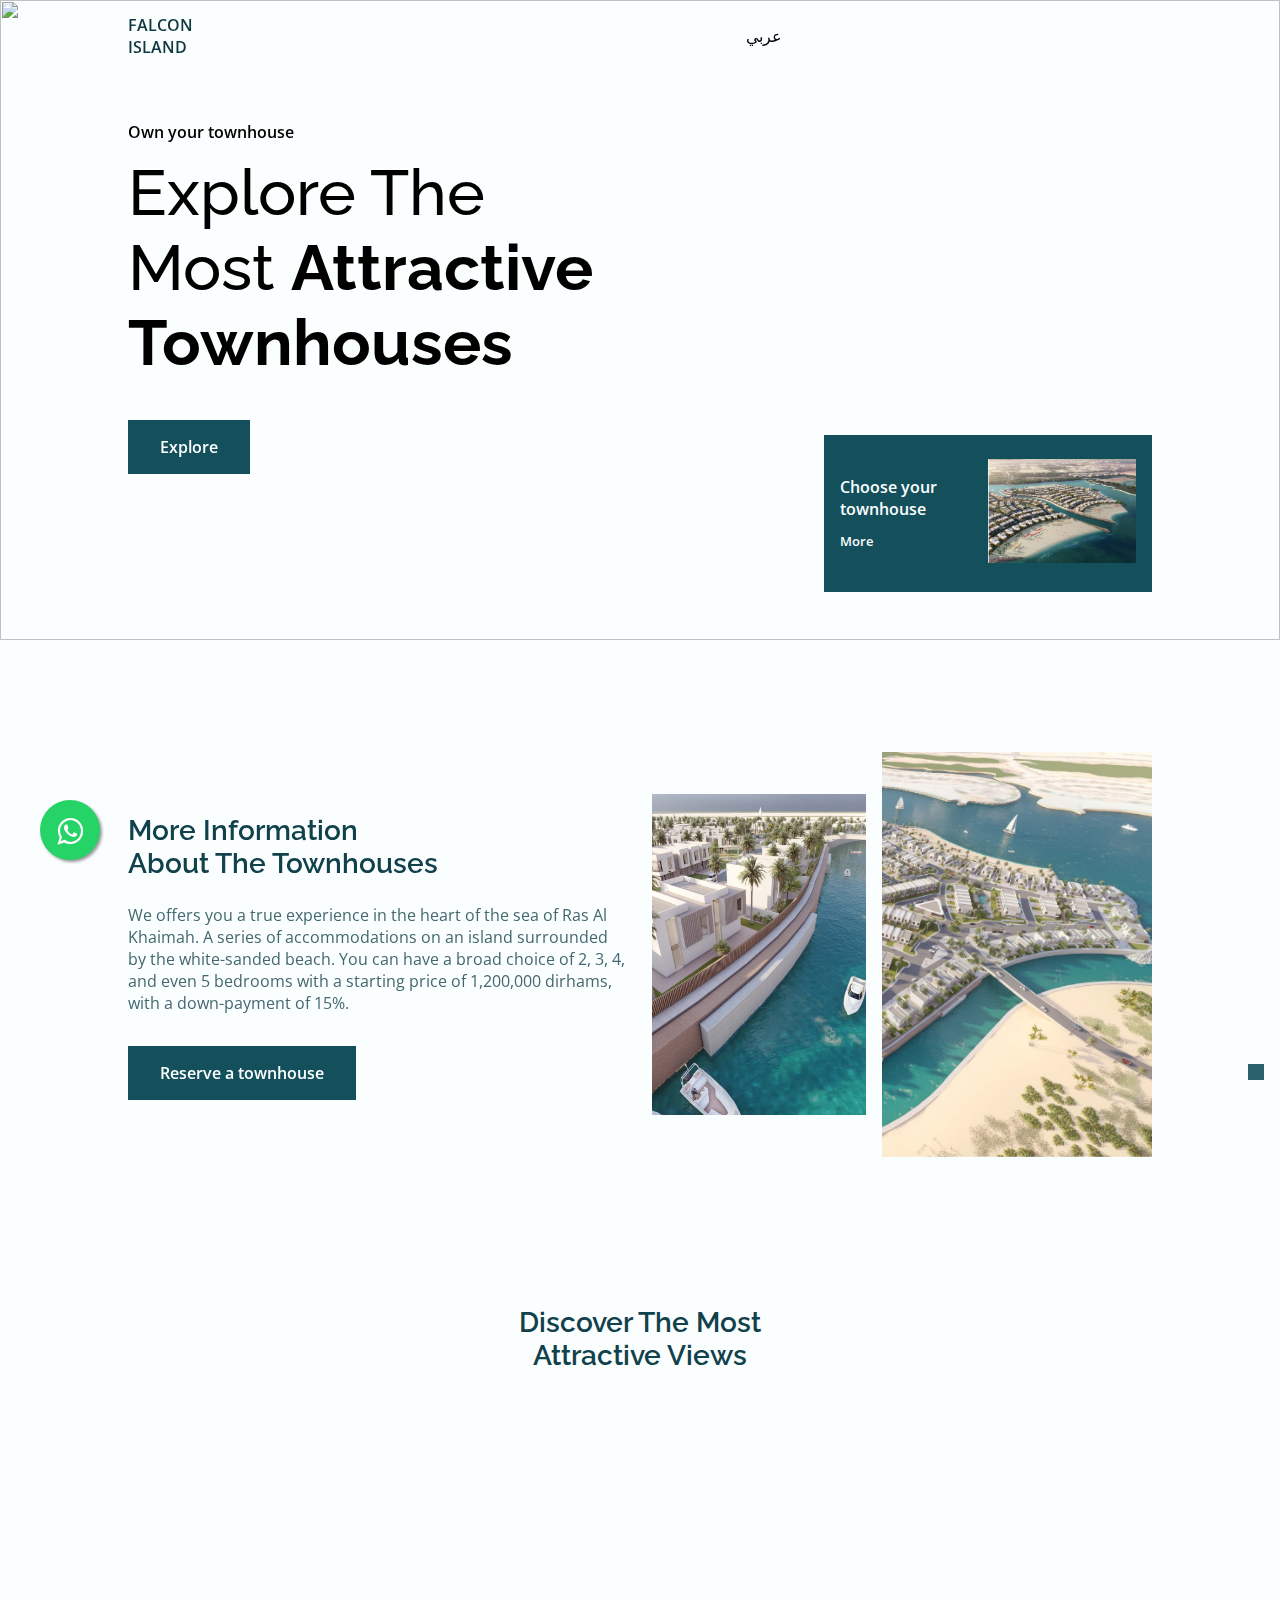
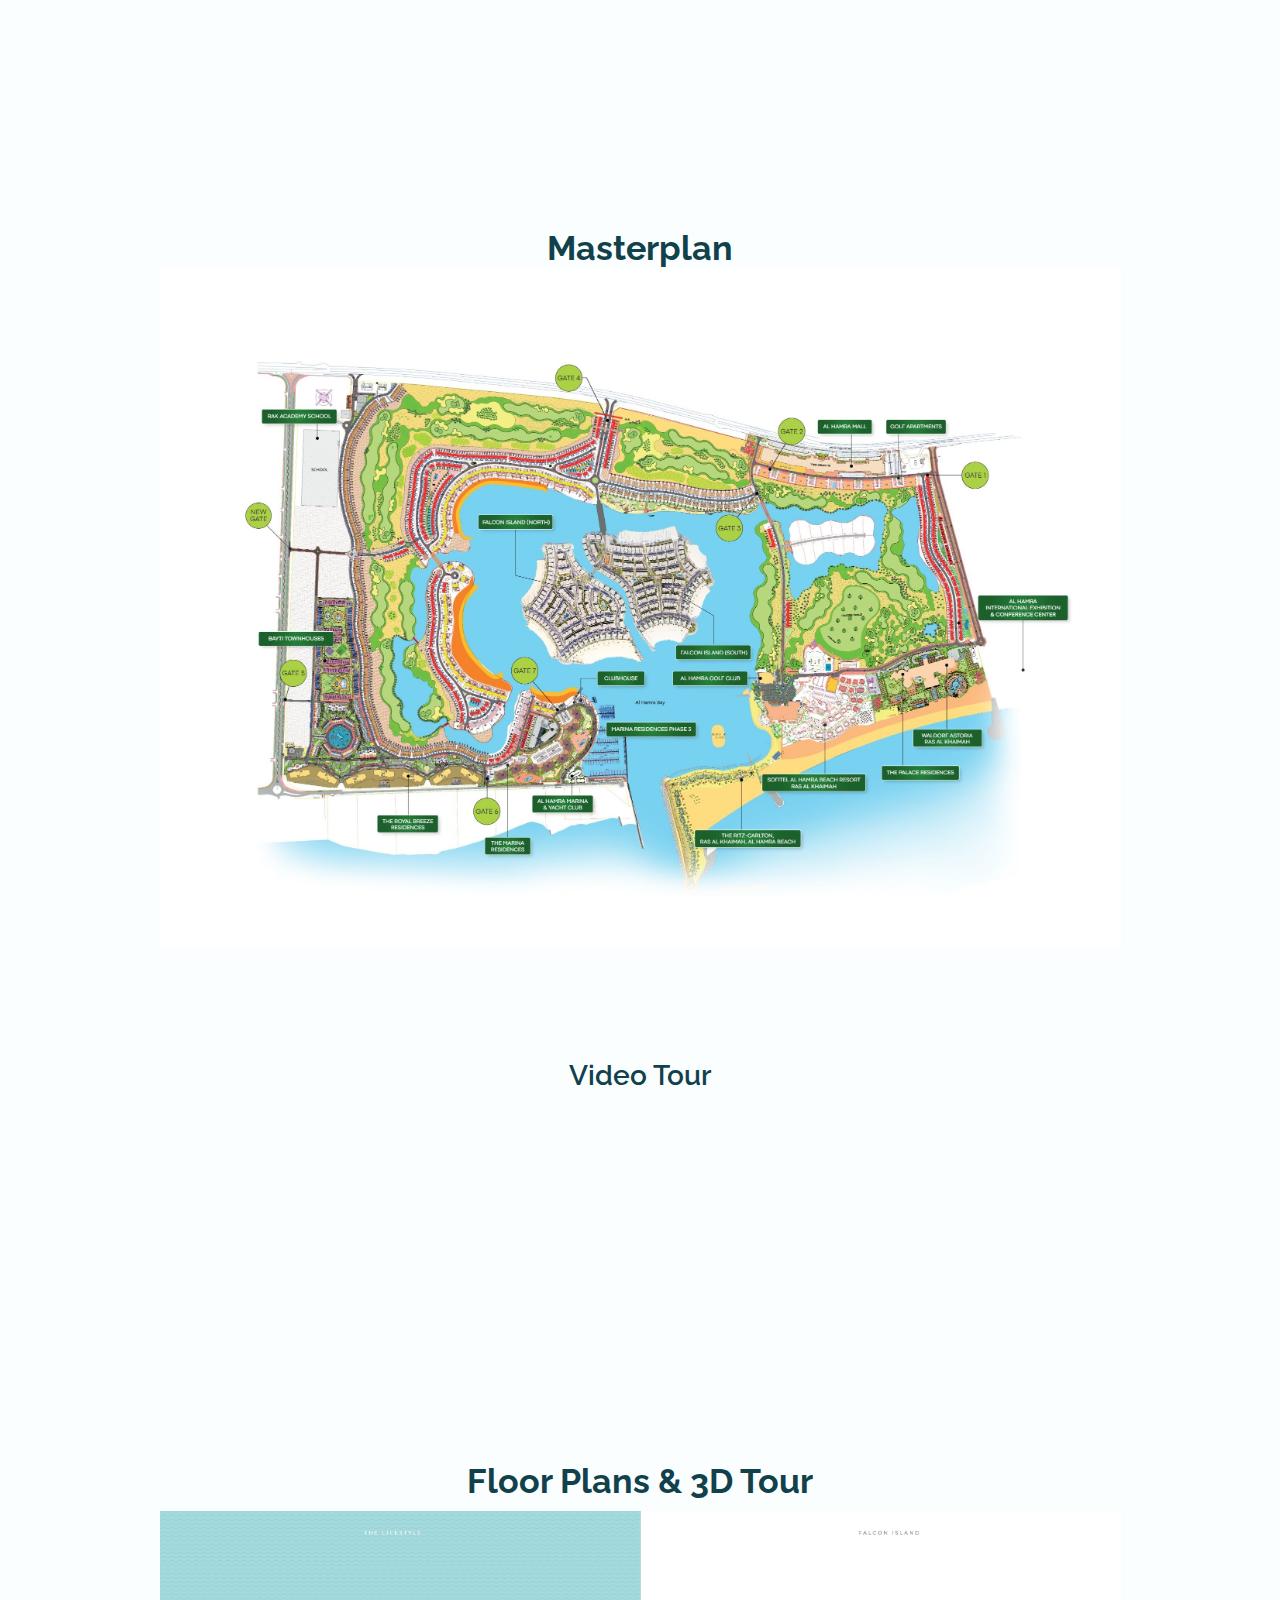
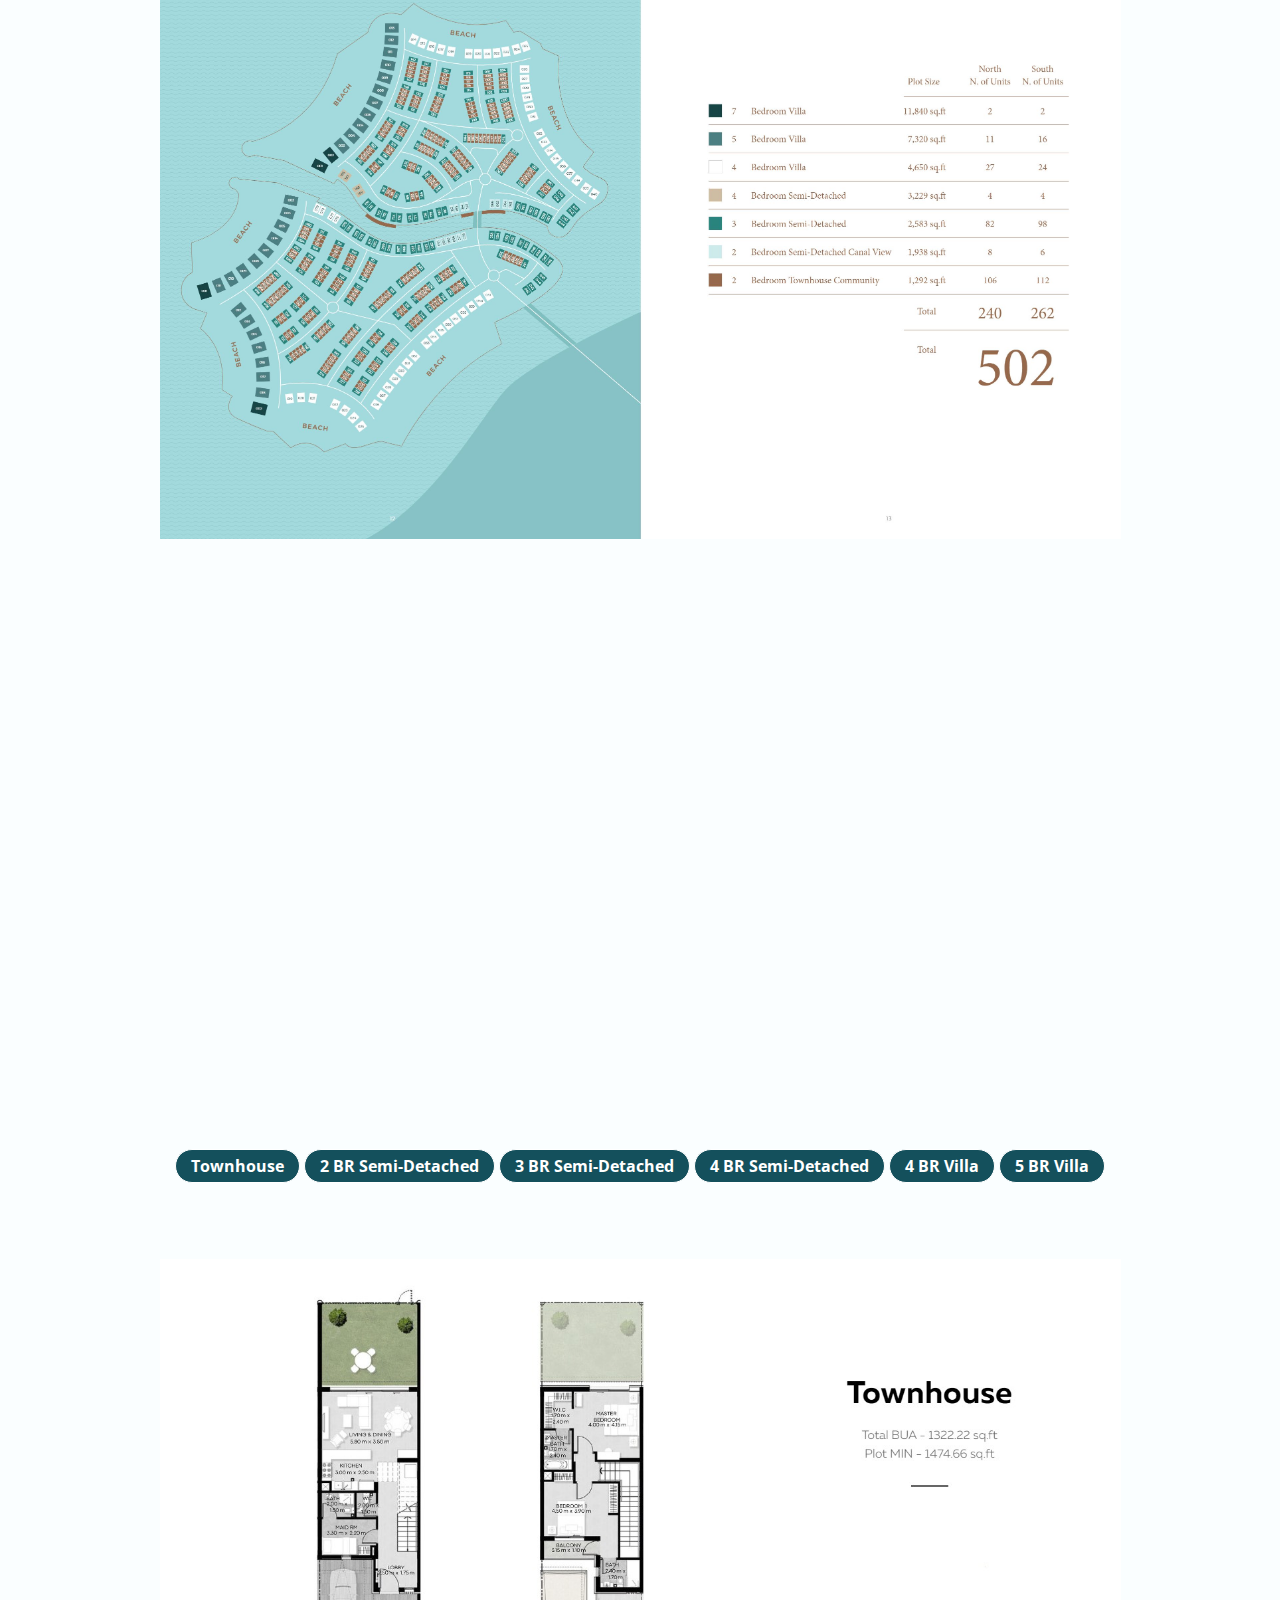
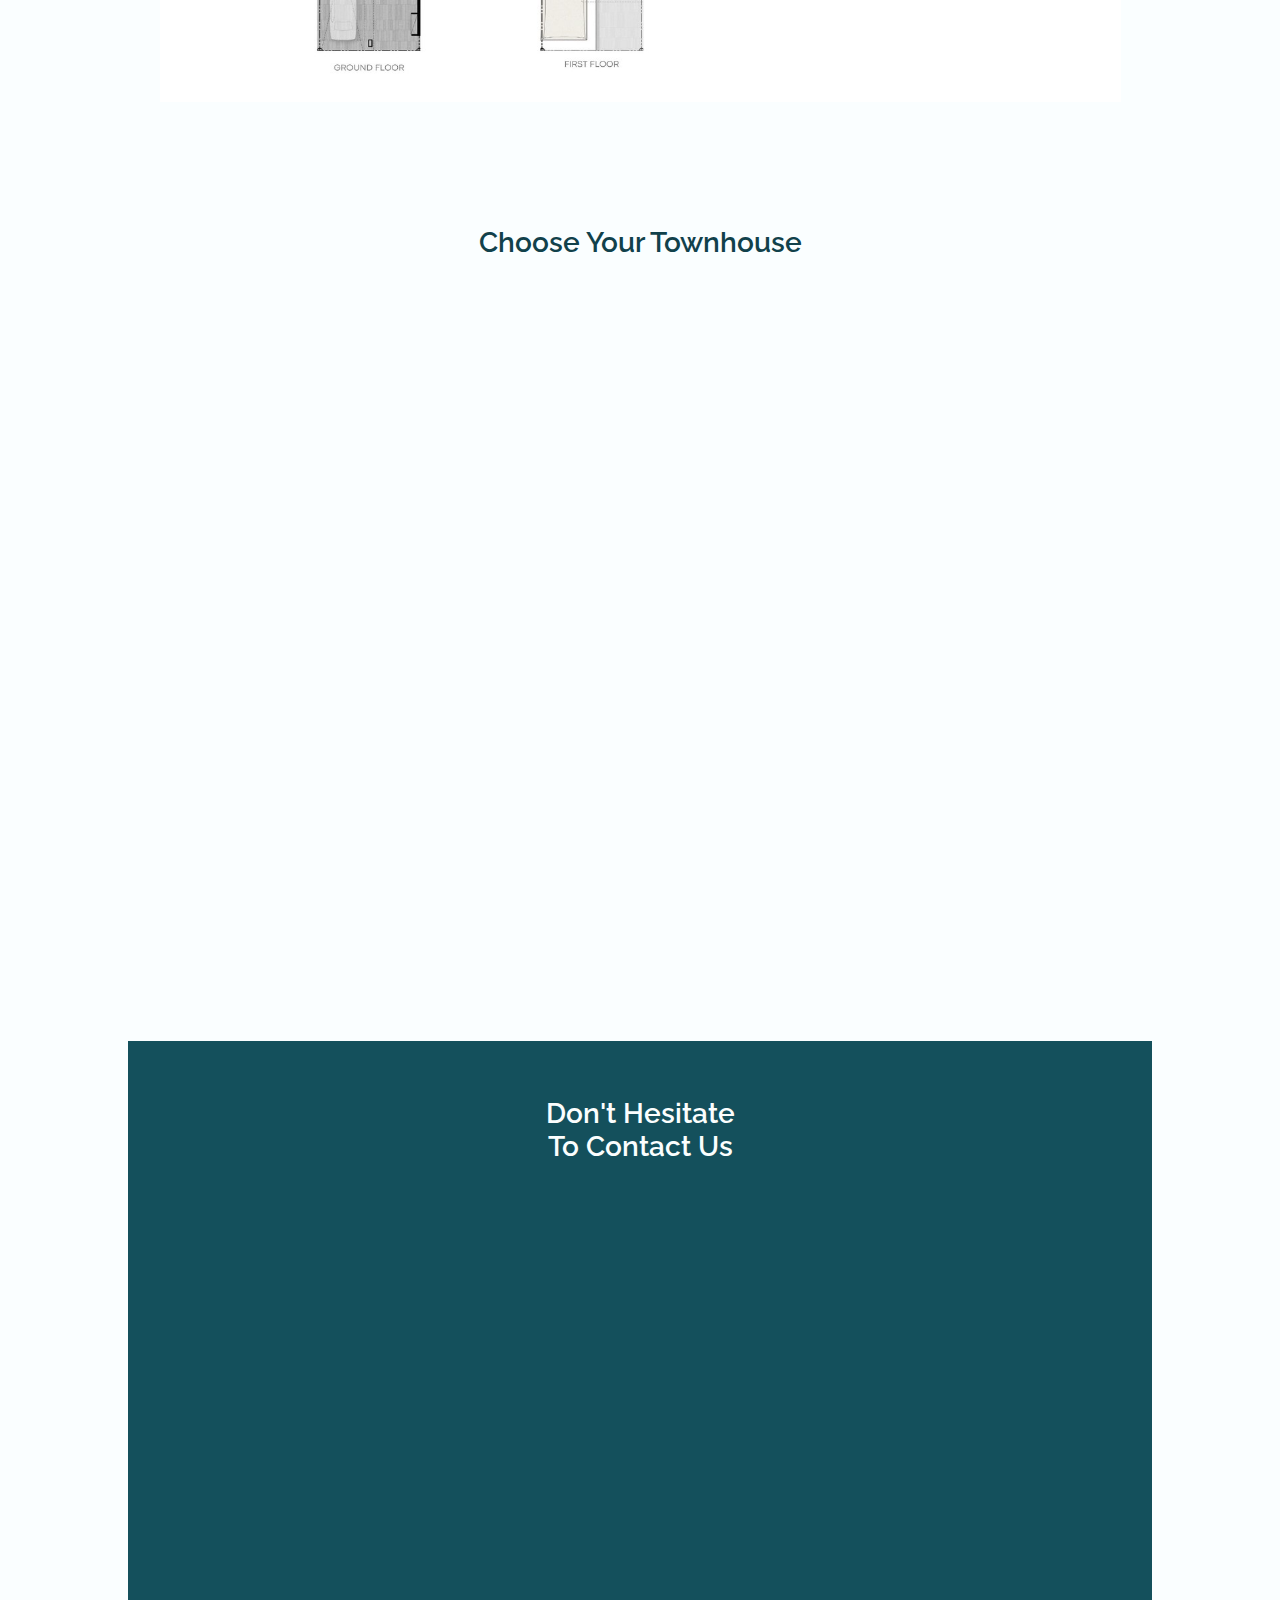
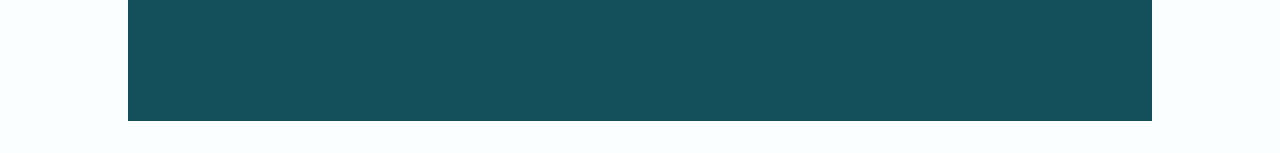
==== index.html @ 50880b43 "code" ====
<!DOCTYPE html>
    <html lang="en">
    <head>
        <meta charset="UTF-8">
        <meta name="viewport" content="width=device-width, initial-scale=1.0">

        <link rel="" href="" type="">

        <!--=============== REMIXICONS ===============-->
        <link href="https://cdn.jsdelivr.net/npm/remixicon@2.5.0/fonts/remixicon.css" rel="stylesheet">
        
        <!--=============== SWIPER CSS ===============-->
        <link rel="stylesheet" href="assets/css/swiper-bundle.min.css">

        <!--=============== CSS ===============-->
        <link rel="stylesheet" href="assets/css/styles.css">

        <title>Falcon Island</title>
    </head>
    <body>
        <header class="header" id="header">
            <nav class="nav container">
                <a href="#" class="nav__logo">FALCON ISLAND</a>
                <a href="arabic.html" class="nav__arabic">عربي</a>

                <div class="nav__menu" id="nav-menu">
                    <ul class="nav__list">
                        <li class="nav__item">
                            <a href="#home" class="nav__link active-link">Home</a>
                        </li>
                        <li class="nav__item">
                            <a href="#about" class="nav__link">About</a>
                        </li>
                        <li class="nav__item">
                            <a href="#discover" class="nav__link">Views</a>
                        </li>
                        <li class="nav__item">
                            <a href="#place" class="nav__link">Townhouses</a>
                        </li>
                        <li class="nav__item">
                            <a href="#contact" class="nav__link">Contact</a>
                        </li>
                    </ul>

                    <i class="ri-close-line nav__close" id="nav-close"></i>
                </div>

                <div class="nav__toggle" id="nav-toggle">
                    <i class="ri-function-line"></i>
                </div>
            </nav>
        </header>

        <main class="main">
            <!--==================== HOME ====================-->
            <section class="home" id="home">
                <img src="assets/img/picturess/p3_5.png" alt="" class="home__img">

                <div class="home__container container grid">
                    <div class="home__data">
                        <span class="home__data-subtitle">Own your townhouse</span>
                        <h1 class="home__data-title">Explore The <br> Most <b>Attractive <br> Townhouses</b></h1>
                        <a href="#discover" class="button">Explore</a>
                    </div>

                    <div class="home__social">

                        <a href="https://www.whatsapp.com/" target="_blank" class="home__social-link">
                            <i class="ri-whatsapp-fill"></i>
                        </a>
                        <a href="https://gmail.com/" target="_blank" class="home__social-link">
                            <i class="ri-mail-fill" ></i>
                        </a>
                    </div>

                    <div class="home__info">
                        <div>
                            <span class="home__info-title">Choose your townhouse</span>
                            <a href="#place" class="button button--flex button--link home__info-button">
                                More <i class="ri-arrow-right-line"></i>
                            </a>
                        </div>

                        <div class="home__info-overlay">
                            <img src="assets/img/home3.jpg" alt="" class="home__info-img">
                        </div>
                    </div>
                </div>
            </section>

            <!--==================== ABOUT ====================-->
            <section class="about section" id="about">
                <div class="about__container container grid">
                    <div class="about__data">
                        <h2 class="section__title about__title">More Information <br> About The Townhouses</h2>
                        <p class="about__description">We offers you a true experience in the heart of the sea of Ras Al Khaimah. A series of accommodations on an island surrounded by the white-sanded beach. 
                            You can have a broad choice of 2, 3, 4, and even 5 bedrooms with a starting price of 1,200,000 dirhams, with a down-payment of 15%. 
                        </p>
                        <a href="#place" class="button">Reserve a townhouse</a>
                    </div>

                    <div class="about__img">
                        <div class="about__img-overlay">
                            <img src="assets/img/about3.jpg" alt="" class="about__img-one">
                        </div>

                        <div class="about__img-overlay">
                            <img src="assets/img/Al Hamra Village -007.jpg" alt="" class="about__img-two">
                        </div>
                    </div>
                </div>
            </section>
            <!--==================== DISCOVER ====================-->
            <section class="discover section" id="discover">
                <h2 class="section__title">Discover the most <br> attractive views</h2>
                
                <div class="discover__container container swiper-container">
                    <div class="swiper-wrapper">
                        <!--==================== DISCOVER 1 ====================-->
                        <div class="discover__card swiper-slide">
                            <img src="assets/img/public beach.jpg" alt="" class="discover__img">
                            <div class="discover__data">
                                <h2 class="discover__title">Public Beach</h2>
                            </div>
                        </div>

                        <!--==================== DISCOVER 2 ====================-->
                        <div class="discover__card swiper-slide">
                            <img src="assets/img/Community pool.jpg" alt="" class="discover__img">
                            <div class="discover__data">
                                <h2 class="discover__title">Community pool</h2>
                            </div>
                        </div>

                        <!--==================== DISCOVER 3 ====================-->
                        <div class="discover__card swiper-slide">
                            <img src="assets/img/tennis court.jpg" alt="" class="discover__img">
                            <div class="discover__data">
                                <h2 class="discover__title">Tennis Court</h2>
                            </div>
                        </div>

                        <!--==================== DISCOVER 4 ====================-->
                        <div class="discover__card swiper-slide">
                            <img src="assets/img/Community park.jpg" alt="" class="discover__img">
                            <div class="discover__data">
                                <h2 class="discover__title">Community park</h2>
                            </div>
                        </div>
                       <!--==================== DISCOVER 5 ====================-->
                        <div class="discover__card swiper-slide">
                            <img src="assets/img/Private pool.jpg" alt="" class="discover__img">
                            <div class="discover__data">
                                <h2 class="discover__title">Private pool</h2>
                            </div>
                        </div>
                    </div>
                </div>
            </section>

            <section class="Masterplan">
                <div class="masterplan_text">
                    <h1>Masterplan</h1>
                </div>
                    <div class="masterplan_img">
                      <img class="image1" src="/assets/img/picturess/22.jpg" width="600" alt="Masterplan">
                    </div>  
            </section>

            

            <!--==================== VIDEO ====================-->
            <section class="video section">
                <h2 class="section__title">Video Tour</h2>

                <div class="video__container container">
                    <p class="video__description">Find out more with our video of the most beautiful and 
                        pleasant townhouses for you and your family.
                    </p>

                    <div class="video__content">
                        <video id="video-file">
                            <source src="assets/video/Falcon Arcticture_2.mp4" type="video/mp4">
                        </video>

                        <button class="button button--flex video__button" id="video-button">
                            <i class="ri-play-line video__button-icon" id="video-icon"></i>
                        </button>
                    </div>
                </div>
            </section>

                <section class="Masterplan1">
                    <div class="masterplan_text1">
                        <h1>Floor Plans & 3D Tour</h1>
                    </div>
                        <div class="masterplan_img1">
                          <img class="image1" src="/assets/img/picturess/Falcon Island Brochure-8.jpg" width="1500" alt="Masterplan">
                        </div>  
                </section>

                <!-- ==================== VIDEO ==================== -->
                <section class="video_section">
                    <iframe class="frame" src="https://storage.net-fs.com/hosting/5993079/20/">
    
    
                    </iframe>
                </section>

                
                <section class="bt hide-on-desktop">
                    <div class="btn_group">
                        <nav id="nav1">

                        
                            <ul class="ul1"> 
                              <li id="Townhouse"> Townhouse </li> 
                              <li id="twoBR">2 BR Semi-Detached</li> 
                              <li id="trBR">3 BR Semi-Detached</li> 
                              <li id="fBR">4 BR Semi-Detached</li> 
                              <li id="fBRV">4 BR Villa</li> 
                              <li id="fiveBRV">5 BR Villa</li> 
                            </ul>


                          </nav>
                      <img id="imagev"/ src="/assets/img/picturess/Touwnhouse.jpg">
                    </div>
                    </section>



            <!--==================== PLACES ====================-->
            <section class="place section" id="place">
                <h2 class="section__title">Choose Your Townhouse</h2>
                <div class="place__container container grid">
                    <!--==================== PLACES CARD 1 ====================-->
                    <div class="place__card">
                        <img src="assets/img/55.jpg" alt="" class="place__img">
                        
                        <div class="place__content">
                            <span class="place__rating">
                                
                                <span class="place__rating-number"></span>
                            </span>

                            <div class="place__data">
                                <h3 class="place__title">Two</h3>
                                <span class="place__subtitle">Bedrooms</span>
                                <span class="place__price"></span>
                            </div>
                        </div>
                        <a class="button button--flex place__button" href="#contact">
                            <i class="ri-arrow-right-line"></i></a>
                    </div>
                    <!--==================== PLACES CARD 2 ====================-->
                    <div class="place__card">
                        <img src="assets/img/3.jpg" alt="" class="place__img">
                        
                        <div class="place__content">
                            <span class="place__rating">
                   
                                <span class="place__rating-number"></span>
                            </span>

                            <div class="place__data">
                                <h3 class="place__title">Three</h3>
                                <span class="place__subtitle">Bedrooms</span>
                                <span class="place__price"></span>
                            </div>
                        </div>

                        <a class="button button--flex place__button" href="#contact">
                            <i class="ri-arrow-right-line"></i></a>
                    </div>
                    <!--==================== PLACES CARD 3 ====================-->
                    <div class="place__card">
                        <img src="assets/img/5.jpg" alt="" class="place__img">
                        
                        <div class="place__content">
                            <span class="place__rating">
                             
                                <span class="place__rating-number"></span>
                            </span>

                            <div class="place__data">
                                <h3 class="place__title">Four</h3>
                                <span class="place__subtitle">Bedrooms</span>
                                <span class="place__price"></span>
                            </div>
                        </div>

                        <a class="button button--flex place__button" href="#contact">
                            <i class="ri-arrow-right-line"></i></a>
                    </div>
                    <!--==================== PLACES CARD 4 ====================-->
                    <div class="place__card">
                        <img src="assets/img/6.jpg" alt="" class="place__img">
                        <div class="place__content">
                            <span class="place__rating">
                          
                                <span class="place__rating-number"></span>
                            </span>

                            <div class="place__data">
                                <h3 class="place__title">Five</h3>
                                <span class="place__subtitle">Bedrooms</span>
                                <span class="place__price"></span>
                            </div>
                        </div>

                        <a class="button button--flex place__button" href="#contact">
                            <i class="ri-arrow-right-line"></i></a>
                    </div>
                </div>
            </section>
            <!--==================== Contact ====================-->
            <section class="subscribe section" id="contact">
                <div class="subscribe__bg">
                    <div class="subscribe__container container">
                        <h2 class="section__title subscribe__title">Don't Hesitate<br> To Contact Us</h2>
                        <p class="subscribe__description">Fill out the form with your details, and we will contact you shortly!
                                <form action="https://formsubmit.co/bf6e918f57a3ae2cecda6d262003ea2d" method="POST">
                                    <input type="hidden" name="_captcha" value="false">
                                       <div class="subscribe__form">
                                <div class="row">
                                   <div class="col-md-12 ">
                                      <input class="contactus" placeholder="Name" type="type" name="Name"> 
                                   </div>
                                   <div class="col-md-12">
                                      <input class="contactus" placeholder="Email" type="type" name="Email"> 
                                   </div>
                                   <div class="col-md-12">
                                      <input class="contactus" placeholder="Phone Number" type="type" name="Phone Number">                          
                                   </div>
                                   <div class="col-md-12">
                                      <select class="room">
                                         <option disabled selected>What you're interesting about?</option>
                                        <option value="Two room">Two room</option>
                                        <option value="Three room">Three room</option>
                                        <option value="Four room">Four room</option>
                                        <option value="Five room">Five room</option>
                                        <option value="Six room">Six room</option>
                                        </select>
                                    </div>
                                   <div class="col-md-12">
                                      <input class="contactus" placeholder="Message" type="type" name="Message">   
                                   </div>
                                   <div class="col-md-12">
                                      <button class="send_btn">Send</button>
                                   </div>
                                </div>
                        </form>
                    </div>
                </div>
            </section>
            
         <!--========== SCROLL UP ==========-->
        <a href="#" class="scrollup" id="scroll-up">
            <i class="ri-arrow-up-line scrollup__icon"></i>
        </a>
        <!--=============== SCROLL REVEAL===============-->
        <script src="assets/js/scrollreveal.min.js"></script>
        
        <!--=============== SWIPER JS ===============-->
        <script src="assets/js/swiper-bundle.min.js"></script>

        <!--=============== MAIN JS ===============-->
        <script src="assets/js/main.js"></script>

        <link rel="stylesheet" href="https://maxcdn.bootstrapcdn.com/font-awesome/4.5.0/css/font-awesome.min.css">
        <a href="https://api.whatsapp.com/send?phone=0000000000&text=I%20would%20like%20to%20know%20more%20details%20about%20the%20project"
                            class="float" target="_blank">
        <i class="fa fa-whatsapp my-float"></i>
        </a>
    </body>
</html>
---- assets/css/styles.css ----
/*===========GOOGLE FONTS=======*/
@import url('https://fonts.googleapis.com/css2?family=Open+Sans:wght@400;600&family=Raleway:wght@500;600;700&display=swap');

/*===========VARIABLES CSS=======*/
:root {
    --header-height: 3rem  ;

/*========= Colors ======*/
/* Change favorite color to match images */


/* HSL color mode */
--first-color:#14505c;
--first-color-second: #14505c;
--first-color-alt: #0e373f;
--title-color: #11414b;
--text-color: #44686f;
--text-color-light: #919ea1;
--input-color: #f6f9f9;
--body-color: #fafeff;
--white-color:#fbfefe;
--scroll-bar-color: #e2e8e9;
--scroll-thumb-color: #b8c4c7;

 /*========== Font and typography ==========*/
 --body-font: 'Open Sans', sans-serif;
 --title-font: 'Raleway', sans-serif;
 --biggest-font-size: 2.5rem;
 --h1-font-size: 1.5rem;
 --h2-font-size: 1.25rem;
 --h3-font-size: 1rem;
 --normal-font-size: .938rem;
 --small-font-size: .813rem;
 --smaller-font-size: .75rem;

 /*========== Font weight ==========*/
 --font-medium: 500;
 --font-semi-bold: 600;

 /*========== Margenes Bottom ==========*/
 --mb-0-25: .25rem;
 --mb-0-5: .5rem;
 --mb-0-75: .75rem;
 --mb-1: 1rem;
 --mb-1-25: 1.25rem;
 --mb-1-5: 1.5rem;
 --mb-2: 2rem;
 --mb-2-5: 2.5rem;

 /*========== z index ==========*/
 --z-tooltip: 10;
 --z-fixed: 100;

 /*========== Hover overlay ==========*/
 --img-transition: .3s;
 --img-hidden: hidden;
 --img-scale: scale(1.1);
}

@media screen and (min-width: 968px) {
 :root {
   --biggest-font-size: 4rem;
   --h1-font-size: 2.25rem;
   --h2-font-size: 1.75rem;
   --h3-font-size: 1.25rem;
   --normal-font-size: 1rem;
   --small-font-size: .875rem;
   --smaller-font-size: .813rem;
 }
}

/*========== Variables Dark theme ==========*/
body.dark-theme {
 --first-color-second: hsl(var(--hue-color), 54%, 12%);
 --title-color: hsl(var(--hue-color), 24%, 95%);
 --text-color: hsl(var(--hue-color), 8%, 75%);
 --input-color: hsl(var(--hue-color), 29%, 16%);
 --body-color: hsl(var(--hue-color), 29%, 12%);
 --scroll-bar-color: hsl(var(--hue-color), 12%, 48%);
 --scroll-thumb-color: hsl(var(--hue-color), 12%, 36%);
}

/*========== Button Dark/Light ==========*/
.nav__dark {
 display: flex;
 align-items: center;
 column-gap: 2rem;
 position: absolute;
 left: 3rem;
 bottom: 4rem;
}

.change-theme, .change-theme-name {
 color: var(--text-color);
}

.change-theme {
 cursor: pointer;
 font-size: 1rem;
}

.change-theme-name {
 font-size: var(--small-font-size);
}

/*=============== BASE ===============*/
* {
 box-sizing: border-box;
 padding: 0;
 margin: 0;
}

html {
 scroll-behavior: smooth;
}

body {
 margin: var(--header-height) 0 0 0;
 font-family: var(--body-font);
 font-size: var(--normal-font-size);
 background-color: var(--body-color);
 color: var(--text-color);
}

h1, h2, h3 {
 color: var(--title-color);
 font-weight: var(--font-semi-bold);
 font-family: var(--title-font);
}

ul {
 list-style: none;
}

a {
 text-decoration: none;
}

img,
video {
 max-width: 100%;
 height: auto;
}

button,
input {
 border: none;
 font-family: var(--body-font);
 font-size: var(--normal-font-size);
}

button {
 cursor: pointer;
}

input {
 outline: none;
}

.main {
 overflow-x: hidden;
}

/*=============== REUSABLE CSS CLASSES ===============*/
.section {
 padding: 4.5rem 0 2.5rem;
}

.section__title {
 font-size: var(--h2-font-size);
 color: var(--title-color);
 text-align: center;
 text-transform: capitalize;
 margin-bottom: var(--mb-2);
}

.container {
 max-width: 968px;
 margin-left: var(--mb-1);
 margin-right: var(--mb-1);
}

.grid {
 display: grid;
 gap: 1.5rem;
}

/*=============== HEADER ===============*/
.header {
 width: 100%;
 position: fixed;
 top: 0;
 left: 0;
 z-index: var(--z-fixed);
 background-color: transparent;
}

/*=============== NAV ===============*/
.nav {
 height: var(--header-height);
 display: flex;
 justify-content: space-between;
 align-items: center;
}

.nav__logo, .nav__toggle {
 color: #0e373f;
}

.nav__logo {
 font-weight: var(--font-semi-bold);
}

.nav__toggle {
 font-size: 1.2rem;
 cursor: pointer;
}

.nav__arabic {
padding-left: 54%;
padding-right: 2%;
color: #000;
}

.nav__menu {
 position: relative;
}

@media screen and (max-width: 767px) {
 .nav__menu {
   position: fixed;
   background-color: var(--body-color);
   top: 0;
   right: -100%;
   width: 70%;
   height: 100%;
   box-shadow: -1px 0 4px rgba(14, 55, 63, 0.15);
   padding: 3rem;
   transition: .4s;
 }
}

.nav__list {
 display: flex;
 flex-direction: column;
 row-gap: 2.5rem;
}

.nav__link {
 color: var(--text-color-light);
 font-weight: var(--font-semi-bold);
 text-transform: uppercase;
}

.nav__link:hover {
 color: var(--text-color);
}

.nav__close {
 position: absolute;
 top: .75rem;
 right: 1rem;
 font-size: 1.5rem;
 color: var(--title-color);
 cursor: pointer;
}

/* show menu */
.show-menu {
 right: 0;
}

/* Change background header */
.scroll-header {
 background-color: var(--body-color);
 box-shadow: 0 0 4px rgba(14, 55, 63, 0.15);
}

.scroll-header .nav__logo,
.scroll-header .nav__toggle {
 color: var(--title-color);
}

/* Active link */
.active-link {
 position: relative;
 color: var(--title-color);
}

.active-link::before {
 content: '';
 position: absolute;
 background-color: var(--title-color);
 width: 100%;
 height: 2px;
 bottom: -.75rem;
 left: 0;
}

/*=============== HOME ===============*/
.home__img {
 position: absolute;
 top: 0;
 left: 0;
 width: 100%;
 height: 100vh;
 object-fit: cover;
 object-position: 83%;
}

.home__container {
 position: relative;
 height: calc(100vh - var(--header-height));
 align-content: center;
 row-gap: 3rem;
}

.home__data-subtitle, 
.home__data-title, 
.home__social-link {
 color: #000;
}

.home__data-subtitle {
 display: block;
 font-weight: var(--font-semi-bold);
 margin-bottom: var(--mb-0-75);
}

.home__data-title {
 font-size: var(--biggest-font-size);
 font-weight: var(--font-medium);
 margin-bottom: var(--mb-2-5);
}

.home__social {
 display: flex;
 flex-direction: column;
 row-gap: 1.5rem;
}

.home__social-link {
 font-size: 1.2rem;
 width: max-content;
}

.home__info {
 background-color: var(--first-color);
 display: flex;
 padding: 1.5rem 1rem;
 align-items: center;
 column-gap: .5rem;
 position: absolute;
 right: 0;
 bottom: 1rem;
 width: 228px;
}

.home__info-title {
 display: block;
 font-size: var(--small-font-size);
 font-weight: var(--font-semi-bold);
 margin-bottom: var(--mb-0-75);
 color: var(--white-color);
}

.home__info-button {
 font-size: var(--smaller-font-size);
}

.home__info-overlay {
 overflow: var(--img-hidden);
}

.home__info-img {
 width: 145px;
 transition: var(--img-transition);
}

.home__info-img:hover {
 transform: var(--img-scale);
}


/*-------HOME ARABIC-------*/
.home__img {
  position: absolute;
  top: 0;
  left: 0;
  width: 100%;
  height: 100vh;
  object-fit: cover;
  object-position: 83%;
 }
 
 .home__container {
  position: relative;
  height: calc(100vh - var(--header-height));
  align-content: center;
  row-gap: 3rem;
 }
 
 .home__data-subtitles, 
 .home__data-titles, 
 .home__social-link {
  color: #000;
 }
 
 .home__data-subtitles {
  display: block;
  font-weight: var(--font-semi-bold);
  margin-bottom: var(--mb-0-75);
  text-align: right;
 }
 
 .home__data-titles {
  font-size: var(--biggest-font-size);
  font-weight: var(--font-medium);
  margin-bottom: var(--mb-2-5);
  text-align: right;
 }

 .home__data .button {
 left: 68%;
 }
 
 .home__social {
  display: flex;
  flex-direction: column;
  row-gap: 1.5rem;
 }
 
 .home__social-link {
  font-size: 1.2rem;
  width: max-content;
 }
 
 .home__info {
  background-color: var(--first-color);
  display: flex;
  padding: 1.5rem 1rem;
  align-items: center;
  column-gap: .5rem;
  position: absolute;
  right: 0;
  bottom: 1rem;
  width: 220px;

 }
 
 .home__info-title {
  display: block;
  font-size: var(--small-font-size);
  font-weight: var(--font-semi-bold);
  margin-bottom: var(--mb-0-75);
  color: var(--white-color);
 }
 
 .home__info-button {
  font-size: var(--smaller-font-size);
 }
 
 .home__info-overlay {
  overflow: var(--img-hidden);
 }
 
 .home__info-img {
  width: 145px;
  transition: var(--img-transition);
  
 }
 
 .home__info-img:hover {
  transform: var(--img-scale);
 }


/*=============== BUTTONS ===============*/
.button {
 display: inline-block;
 background-color: var(--first-color);
 color: var(--white-color);
 padding: 1rem 2rem;
 font-weight: var(--font-semi-bold);
 transition: .3s;
}

.button:hover {
 background-color: var(--first-color-alt);
}

.button--flex {
 display: flex;
 align-items: center;
 column-gap: .25rem;
}

.button--link {
 background: none;
 padding: 0;
}

.button--link:hover {
 background: none;
}

/*=============== ABOUT ===============*/
.about__data {
 text-align: center;
}

.about__container {
 row-gap: 2.5rem;
}

.about__description {
 margin-bottom: var(--mb-2);
}

.about__img {
 display: flex;
 column-gap: 1rem;
 align-items: center;
 justify-content: center;
}

.about__img-overlay {
 overflow: var(--img-hidden);
}

.about__img-one {
 width: 130px;
}

.about__img-two {
 width: 180px;
}

.about__img-one, 
.about__img-two {
 transition: var(--img-transition);
}

.about__img-one:hover, 
.about__img-two:hover {
 transform: var(--img-scale);
}

/*=============== DISCOVER ===============*/
.discover__card {
 position: relative;
 width: 200px;
 overflow: var(--img-hidden);
}

.discover__data {
 position: absolute;
 bottom: 1.5rem;
 left: 1rem;
}

.discover__title, 
.discover__description {
 color: #050607;
}

.discover__title {
 font-size: var(--h3-font-size);
 margin-bottom: var(--mb-0-25);
}

.discover__description {
 display: block;
 font-size: var(--smaller-font-size);
}

.discover__img {
 transition: var(--img-transition);
}

.discover__img:hover {
 transform: var(--img-scale);
}

.swiper-container-3d .swiper-slide-shadow-left,
.swiper-container-3d .swiper-slide-shadow-right {
 background-image: none;
}

/*=============== VIDEO ===============*/
.video__container {
 padding-bottom: 1rem;
}

.video__description {
 text-align: center;
 margin-bottom: var(--mb-2-5);
}

.video__content {
 position: relative;
}

.video__button {
 position: absolute;
 right: 1rem;
 bottom: -1rem;
 padding: 1rem 1.5rem;
}

.video__button-icon {
 font-size: 1.2rem;
}

/*=============== PLACES ===============*/
.place__card, .place__img {
 height: 230px;
}

.place__container {
 grid-template-columns: repeat(2, max-content);
 justify-content: center;
}

.place__card {
 position: relative;
 overflow: var(--img-hidden);
}

.place__card:hover .place__img {
 transform: var(--img-scale);
}

.place__img {
 transition: var(--img-transition);
}

.place__content, .place__title {
 color: var(--white-color);
}

.place__content {
 position: absolute;
 top: 0;
 left: 0;
 width: 100%;
 height: 100%;
 display: flex;
 flex-direction: column;
 justify-content: space-between;
 padding: .75rem .75rem 1rem;
}

.place__rating {
 align-self: flex-end;
 display: flex;
 align-items: center;
}

.place__rating-icon {
 font-size: .75rem;
 margin-right: var(--mb-0-25);
}

.place__rating-number {
 font-size: var(--small-font-size);
}

.place__subtitle, .place__price {
 display: block;
}

.place__title {
 font-size: var(--h3-font-size);
 margin-bottom: var(--mb-0-25);
}

.place__subtitle {
 font-size: var(--smaller-font-size);
 margin-bottom: var(--mb-1-25);
}

.place__button {
 position: absolute;
 right: 0;
 bottom: 0;
 padding: .75rem 1rem;
}

/*=============== SUBSCRIBE ===============*/
.subscribe__bg {
 background-color: var(--first-color-second);
 padding: 2.5rem 0;
}

.subscribe__title, 
.subscribe__description {
 color: var(--white-color);
}

.subscribe__description {
 text-align: center;
 margin-bottom: var(--mb-2-5);
}

.subscribe__form {
 padding: .5rem;
 display: flex;
 justify-content: space-between;
}

.subscribe__input {
 width: 70%;
 padding-right: .5rem;
 background-color: var(--input-color);
 color: var(--text-color);
}

.subscribe__input::placeholder {
 color: var(--text-color);
}
/*try*/
.subscribe__form  .contactus {
  border: #fff solid 1px;
  padding: 0 10px;
  margin-bottom: 25px;
  width: 150%;
  height: 58px;
  background: #fff;
  color: #000000;
  font-size: 18px;
  font-weight: normal;
  box-shadow: 2px 0px 6px rgba(109, 119, 228, 0.2);
}


.subscribe__form .room {
  border: #fff solid 1px;
  padding: 0 10px;
  margin-bottom: 25px;
  width: 150%;
  height: 58px;
  background: #fff;
  color: #000000;
  font-size: 18px;
  font-weight: normal;
  box-shadow: 2px 0px 6px rgba(109, 119, 228, 0.2);
}

.subscribe__form  .send_btn {
  font-size: 22px;
  transition: ease-in all 0.5s;
  background-color: #08373e;
  text-transform: uppercase;
  color: #fff;
  padding: 10px 0px;
  max-width: 193px;
  width: 50%;
  display: block;
  margin-top: 10px;
  font-weight: 400;
  border-radius: 50px;
}

.subscribe__form  .send_btn:hover {
  background-color: #d6d6e0;
  transition: ease-in all 0.5s;
  color: #fff;
}

#request *::placeholder {
  color: #010303;
  opacity: 1;
}

/*========== SCROLL UP ==========*/
.scrollup {
 position: fixed;
 right: 1rem;
 bottom: -20%;
 background-color: var(--first-color);
 padding: .5rem;
 display: flex;
 opacity: .9;
 z-index: var(--z-tooltip);
 transition: .4s;
}

.scrollup:hover {
 background-color: var(--first-color-alt);
 opacity: 1;
}

.scrollup__icon {
 color: var(--white-color);
 font-size: 1.2rem;
}

/* Show scroll */
.show-scroll {
 bottom: 5rem;
}

/*=============== SCROLL BAR ===============*/
::-webkit-scrollbar {
 width: .60rem;
 background-color: var(--scroll-bar-color);
}

::-webkit-scrollbar-thumb {
 background-color: var(--scroll-thumb-color);
}

::-webkit-scrollbar-thumb:hover {
 background-color: var(--text-color-light);
}

/*=============== MEDIA QUERIES ===============*/
/* For small devices */
@media screen and (max-width: 340px) {
 .place__container {
   grid-template-columns: max-content;
   justify-content: center;
 }
 .experience__content {
   padding: 0;
 }
 .experience__overlay:nth-child(1) {
   width: 190px;
 }
 .experience__overlay:nth-child(2) {
   width: 80px;
 }
 .home__info {
   width: 190px;
   padding: 1rem;
 }
 .experience__img,
 .video__container {
   padding: 0;
 }
}

/* For medium devices */
@media screen and (min-width: 568px) {
 .video__container {
   display: grid;
   grid-template-columns: .6fr;
   justify-content: center;
 }
 .place__container {
   grid-template-columns: repeat(3, max-content);
 }
 .subscribe__form {
   width: 470px;
   margin: 0 auto;
 }
}

@media screen and (min-width: 768px) {
 body {
   margin: 0;
 }
 .nav {
   height: calc(var(--header-height) + 1.5rem);
 }
 .nav__link {
   color: var(--white-color);
   text-transform: initial;
 }
 .nav__link:hover {
   color: var(--white-color);
 }
 .nav__dark {
   position: initial;
 }
 .nav__menu {
   display: flex;
   column-gap: 1rem;
 }
 .nav__list {
   flex-direction: row;
   column-gap: 4rem;
 }
 .nav__toggle, .nav__close {
   display: none;
 }
 .change-theme-name {
   display: none;
 }
 .change-theme {
   color: var(--white-color);
 }
 .active-link::before {
   background-color: var(--white-color);
 }
 .scroll-header .nav__link {
   color: var(--text-color);
 }
 .scroll-header .active-link {
   color: var(--title-color);
 }
 .scroll-header .active-link::before {
   background-color: var(--title-color);
 }
 .scroll-header .change-theme {
   color: var(--text-color);
 }
 .section {
   padding: 7rem 0 2rem;
 }
 .home__container {
   height: 100vh;
   grid-template-rows: 1.8fr .5fr;
 }
 .home__data {
   align-self: flex-end;
 }
 .home__social {
   flex-direction: row;
   align-self: flex-end;
   margin-bottom: 3rem;
   column-gap: 2.5rem;
 }
 .home__info {
   bottom: 3rem;
 }
 .about__container {
   grid-template-columns: repeat(2, 1fr);
   align-items: center;
 }
 .about__data, .about__title {
   text-align: initial;
 }
 .about__title {
   margin-bottom: var(--mb-1-5);
 }
 .about__description {
   margin-bottom: var(--mb-2);
 }
 .discover__container {
   width: 610px;
   margin-left: auto;
   margin-right: auto;
 }
 .discover__container,
 .place__container {
   padding-top: 2rem;
 }
 .experience__overlay:nth-child(1) {
   width: 363px;
   margin-right: 4rem;
 }
 .experience__overlay:nth-child(2) {
   width: 160px;
 }
 .subscribe__bg {
   background: none;
   padding: 0;
 }
 .subscribe__container {
   background-color: var(--first-color-second);
   padding: 3.5rem 0;
 }
 .subscribe__input {
   padding: 0 .5rem;
 }
 .footer__rights {
   flex-direction: row;
   justify-content: space-between;
 }
}

/* For large devices */
@media screen and (min-width: 1024px) {
 .container {
   margin-left: auto;
   margin-right: auto;
 }
 .home__container {
   grid-template-rows: 2fr .5fr;
 }
 .home__info {
   width: 328px;
   grid-template-columns: 1fr 2fr;
   column-gap: 2rem;
 }
 .home__info-title {
   font-size: var(--normal-font-size);
 }
 .home__info-img {
   width: 240px;
 }
 .about__img-one {
   width: 230px;
 }
 .about__img-two {
   width: 290px;
 }
 .discover__card {
   width: 237px;
 }
 .discover__container {
   width: 700px;
 }
 .discover__data {
   left: 1.5rem;
   bottom: 2rem;
 }
 .discover__title {
   font-size: var(--h2-font-size);
 }
 .experience__content {
   margin: var(--mb-1) 0;
   column-gap: 3.5rem;
 }
 .experience__overlay:nth-child(1) {
   width: 463px;
   margin-right: 7rem;
 }
 .experience__overlay:nth-child(2) {
   width: 220px;
   top: 3rem;
 }
 .video__container {
   grid-template-columns: .7fr;
 }
 .video__description {
   padding: 0 8rem;
 }
 .place__container {
   gap: 3rem 2rem;
 }
 .place__card, .place__img {
   height: 263px;
 }
 .footer__content {
   justify-items: center;
 }
}

@media screen and (min-width: 1200px) {
 .container {
   max-width: 1024px;
 }
}

/* For tall screens on mobiles y desktop*/
@media screen and (min-height: 721px) {
 body {
   margin: 0;
 }
 .home__container, .home__img {
   height: 640px;
 }
}

@media screen and (max-width: 480px) {
  .subscribe__container{
    margin: 0;
  }

  .show-on-desktop {
    display: none;
  }
}

@media screen and (min-width: 481px) {
  .hide-on-desktop {
    display: none;
  }
}

/* For small devices */
@media screen and (min-width: 576px){
  .modal__content{
    margin: auto;
    width: 380px;
    border-radius: 1.25rem;
  }

  .modal__img{
    width: 170px;
  }
}

.video_section{
  width: 100%;
  display: flex;
  justify-content: center;
  margin-bottom: 100px;
}

.frame{
  width: 700px;
  height: 400px;
  padding-left: 20px;
  padding-right: 20px;
  border-width: 0px;
}
/* @media screen and (max-width: 960px){ */

/* .frame{
  width: 500;
  height: ;
}

} */


/* @media (max-width: 960px) {
  nav {
    ul {
      display: none;
    }
    select {
      display: inline-block;
    }
  }
} */

#nav1 {
  display: block;
  width: 100%;
  margin: 10px auto;
  text-align: center;
  height: 100px;
  
}
.ul1 {
    list-style: none;
  }

  .ul1 li {
    display: inline-block;
    background-color:#14505c ;
    color: #fff;;
    padding: 5px 15px;
    border: 1px solid white;
    text-decoration: none;
    cursor: pointer;
    font: size 20px;;
    font-weight: bold;  
    border-radius: 20px;
  
    
  }
    .ul1 li :hover {
      border: 1px solid #333;
      background-color: blue;
      background: #333;
      cursor: pointer;
      border-style:dashed;
      font-weight: bolder;  
    }
    .ul1 li:active {
      background: #333;
    }

    select {
      display: none;
    }
  
    .bt {
      width: 100%;
      height: 575px;;
      display: flex;
      justify-content:space-evenly;
      /* margin-top: 100px; */
    
      padding-bottom: 50px;
    }
    
    .btn_group {
      width: 991px; 
      height: 575px;
      object-fit:fill;
      overflow: hidden;
      display: flex;
      flex-wrap: wrap;
      padding-left: 15px;
      padding-right: 15px;
      padding-bottom: 650px;
      padding-top: -10px;

    }
    
    @media screen and (max-width: 675px) {
      .btn_group {
       
       padding-bottom: 15px;
       margin-bottom: 1px;

       
      }
      .bt{
       height: 450px;
       margin-top: 10px;
       padding-bottom: 550px;
       padding-top: 0px;
      }
      .ul1{
        padding-top: 0px;
        height: 0px;
        margin-top: 100px;
      }

      #nav1{
        padding-top: 0px;
        margin: -70px auto;

      }

      .masterplan_img1{
        width: 800px;
      }
     }


    /* Clear floats (clearfix hack) */
    .btn_group:after {
      content: "";
      clear: both;
      display: table;
    } 

    .btn_group h1 {
font-size: x-large;
font-weight: bolder;
padding-bottom: 20px;
    }
    
.Masterplan{
  width: 100%;
  display:flex;
  justify-content: center;

}

.masterplan_img{
  width: 991px; 
  object-fit:fill;
  overflow: hidden;
  justify-content: center;
  display: flex;
  flex-wrap: wrap;
  padding-left: 15px;
  padding-right: 15px;
  padding-top: 40px;

}

.Masterplan1{
  width: 100%;
  /* height: 700px; */
  display:flex;
  justify-content: center;
padding-top: 50px;
padding-bottom: 100px;

}

.masterplan_img1{
  width: 991px; 
  /* height: 600px;  */
  object-fit:fill;
  overflow: hidden;
  justify-content: center;
  display: flex;
  flex-wrap: wrap;
  padding-left: 15px;
  padding-right: 15px;
  padding-top: 50px;
  /* padding-bottom: 50px; */


}

.masterplan_text1{
  position: absolute;
  text-align: center;
  width: 100%;
  height: 40px;
  padding-bottom: 50px;

}

.masterplan_text1 h1{
  font-weight: bolder;
  font-size: 2.1rem;
}


.image1{
  width: 100%;
  height: auto;
  vertical-align: middle;
}
.masterplan_text{
  position: absolute;
  text-align: center;
  width: 100%;
  height: 40px;
  padding-bottom: 30px;

}

.masterplan_text h1{
  font-weight: bolder;
  font-size: 2.1rem;
}



.float{
	position:fixed;
	width:60px;
	height:60px;
	bottom:40px;
	left:40px;
	background-color:#25d366;
	color:#FFF;
	border-radius:50px;
	text-align:center;
  font-size:30px;
	box-shadow: 2px 2px 3px #999;
  z-index:100;
}

.my-float{
	margin-top:16px;
}
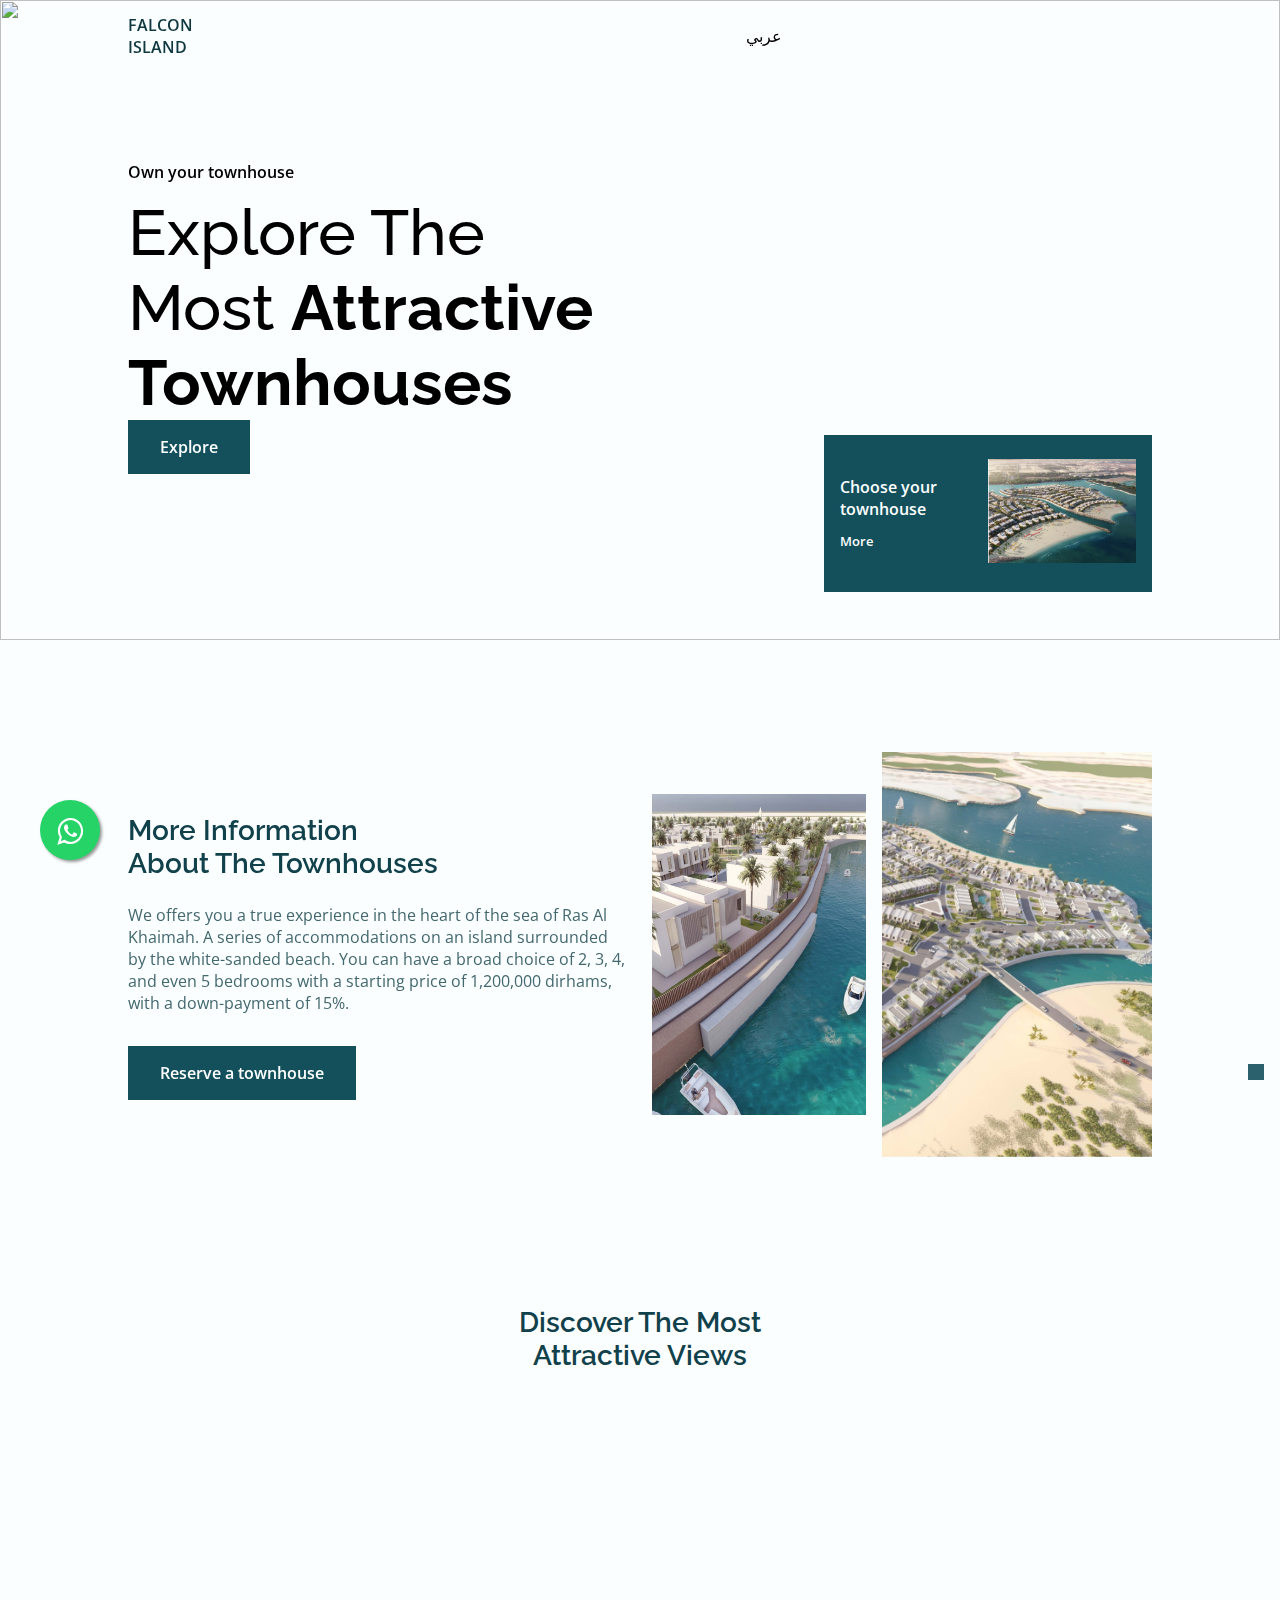
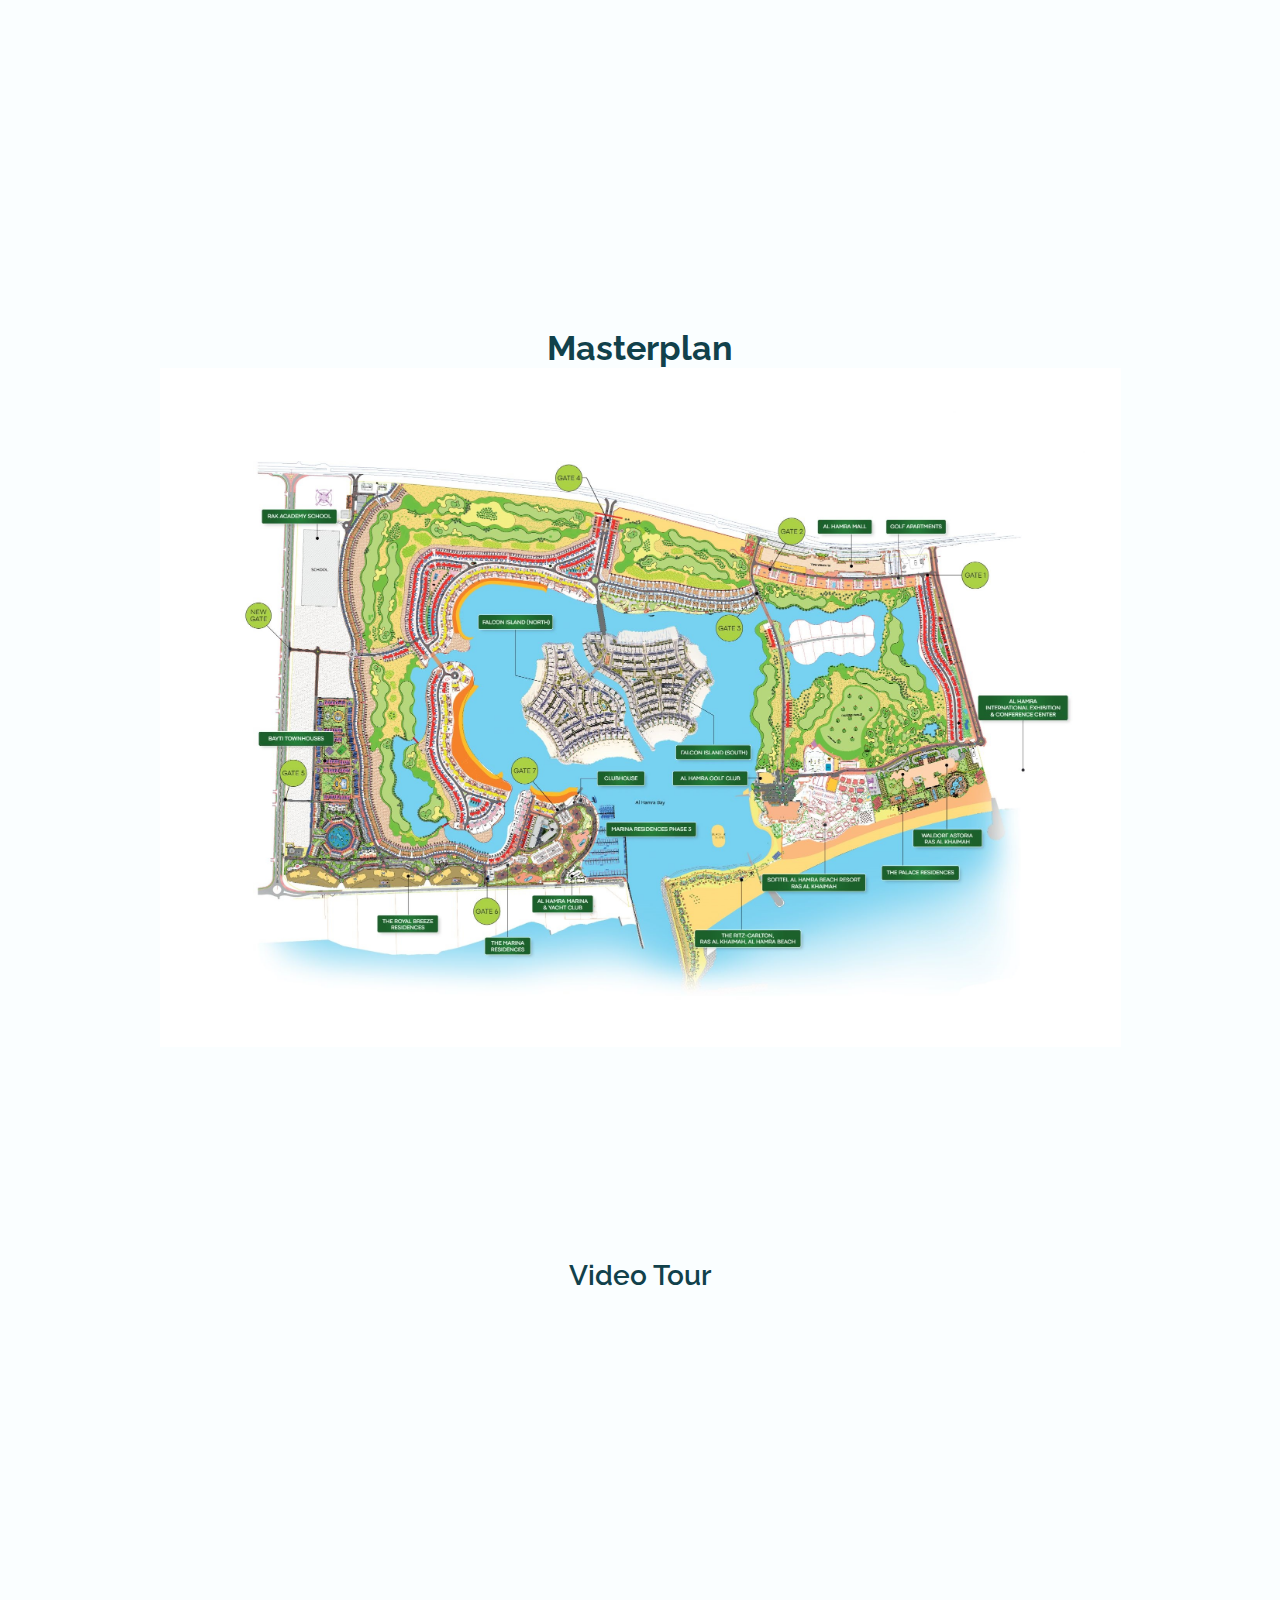
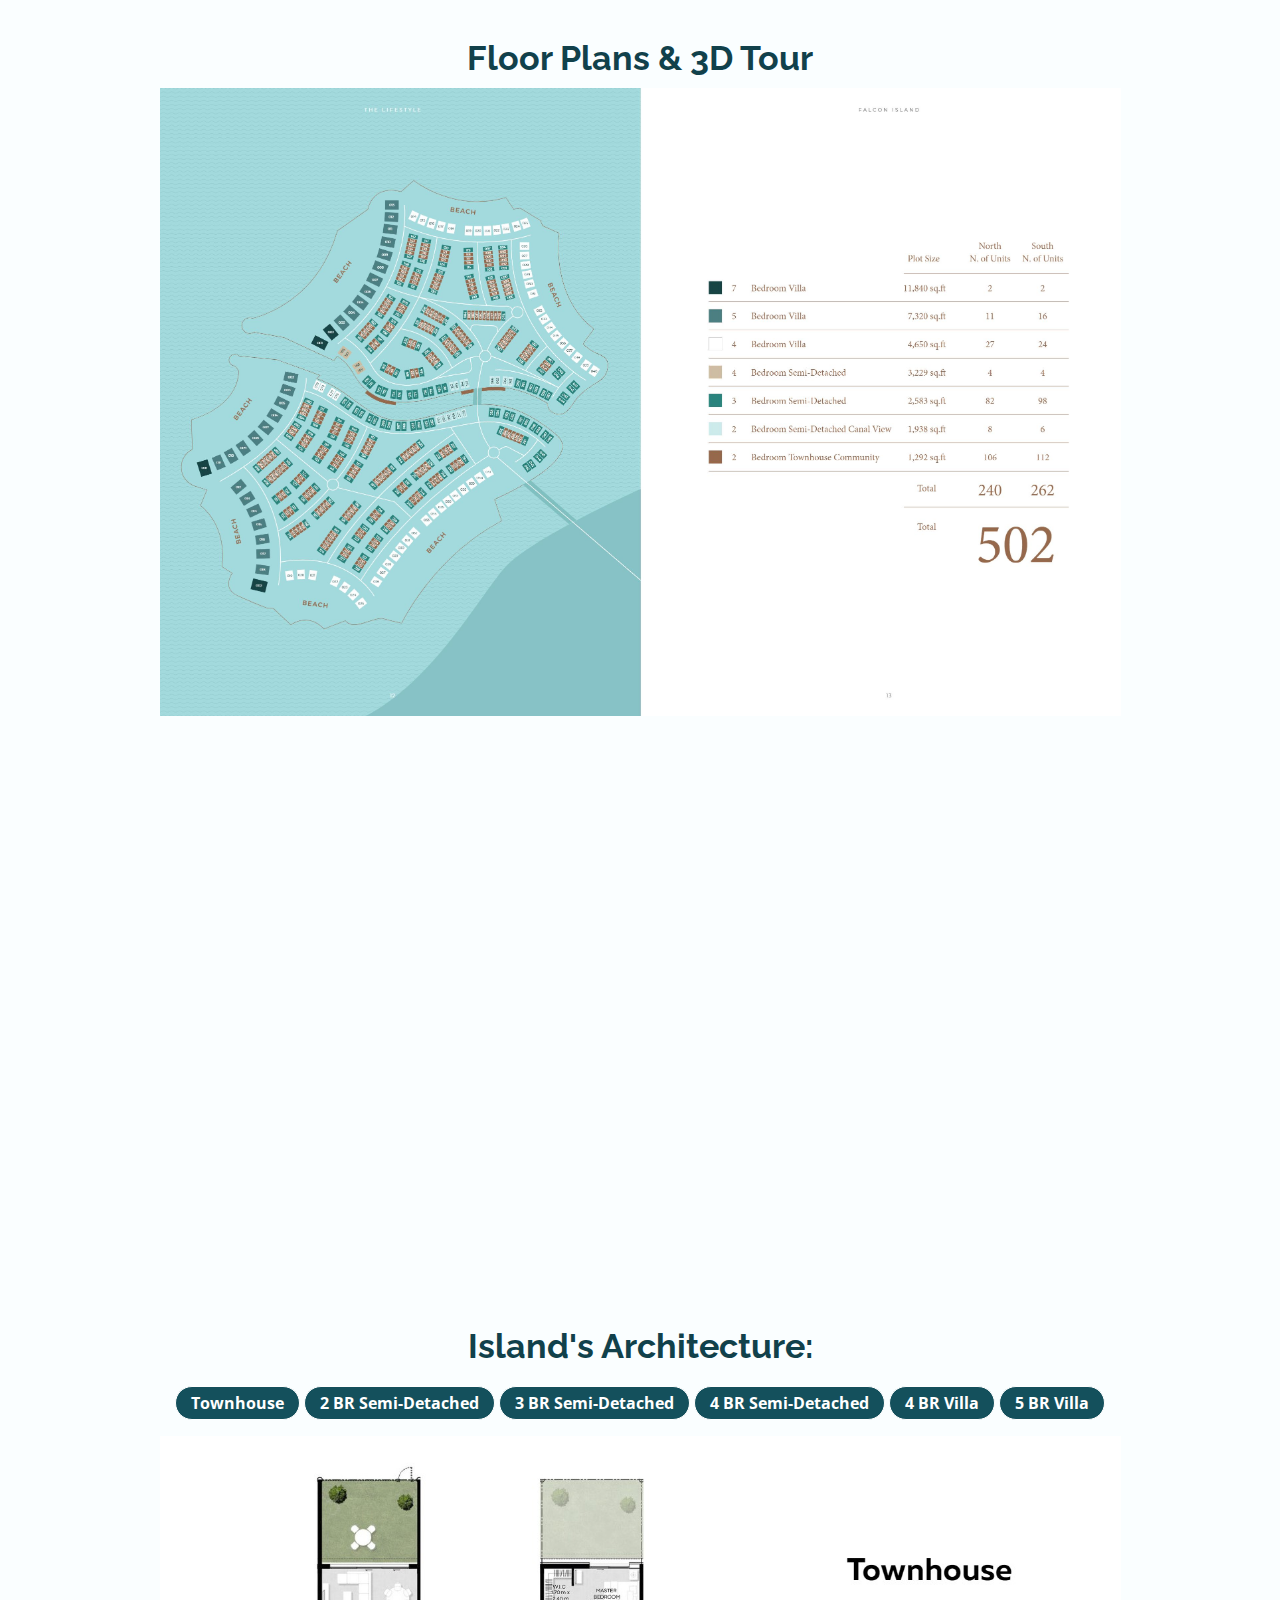
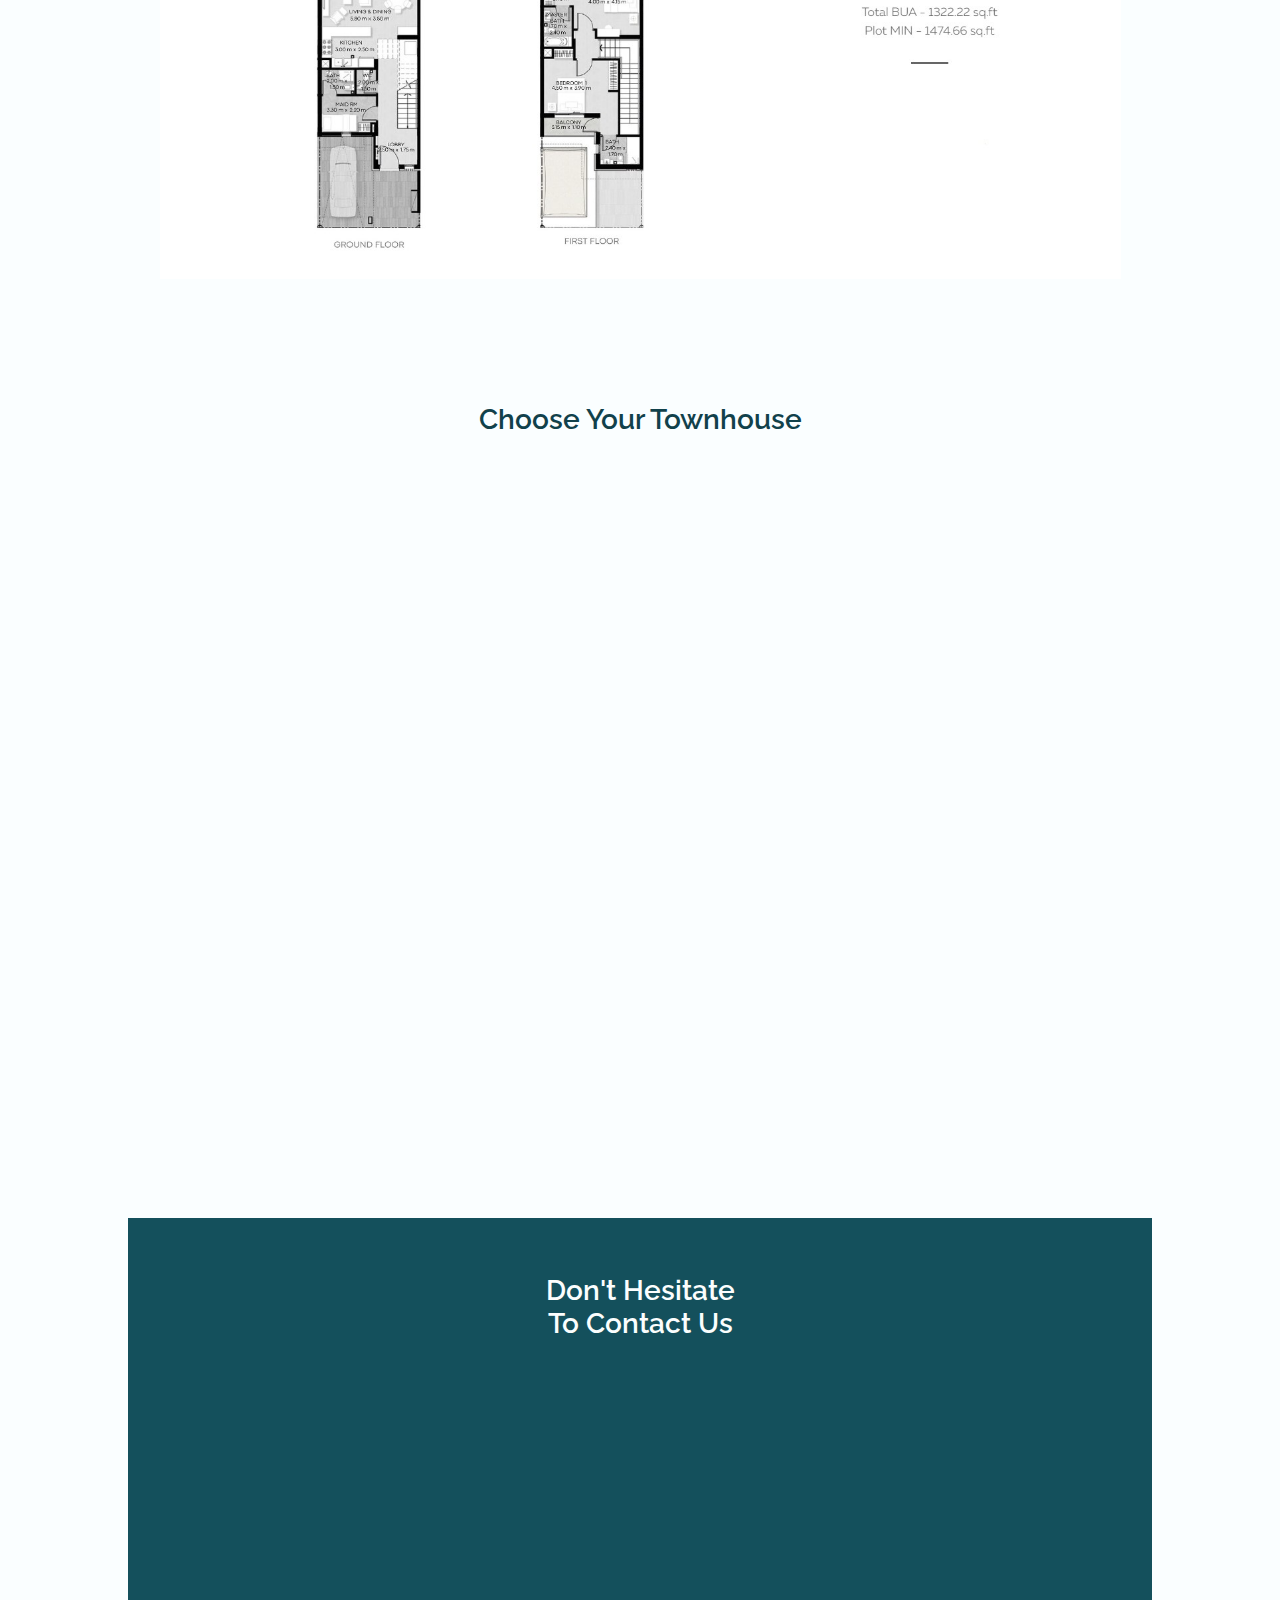
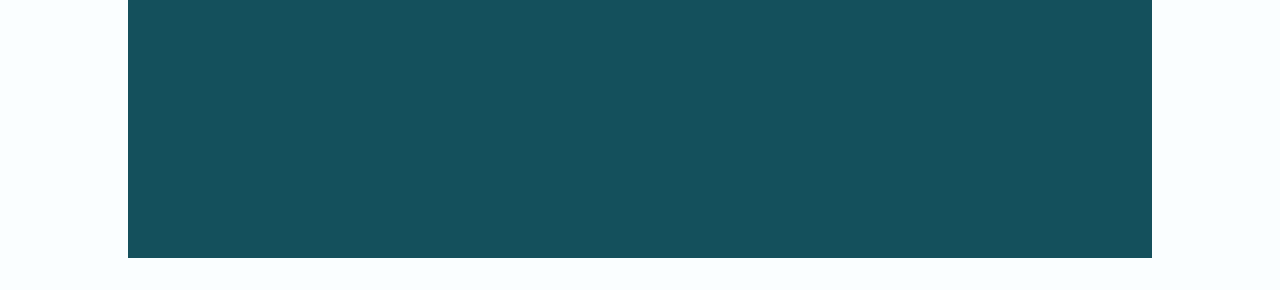
==== commit 3dba04a0: "updates" ====
--- a/index.html
+++ b/index.html
@@ -1,19 +1,19 @@
 <!DOCTYPE html>
-    <html lang="en">
+<html lang="en">
     <head>
-        <meta charset="UTF-8">
-        <meta name="viewport" content="width=device-width, initial-scale=1.0">
-
-        <link rel="" href="" type="">
+        <meta charset="UTF-8" />
+        <meta name="viewport" content="width=device-width, initial-scale=1.0" />
+
+        <link rel="" href="" type="" />
 
         <!--=============== REMIXICONS ===============-->
-        <link href="https://cdn.jsdelivr.net/npm/remixicon@2.5.0/fonts/remixicon.css" rel="stylesheet">
-        
+        <link href="https://cdn.jsdelivr.net/npm/remixicon@2.5.0/fonts/remixicon.css" rel="stylesheet" />
+
         <!--=============== SWIPER CSS ===============-->
-        <link rel="stylesheet" href="assets/css/swiper-bundle.min.css">
+        <link rel="stylesheet" href="assets/css/swiper-bundle.min.css" />
 
         <!--=============== CSS ===============-->
-        <link rel="stylesheet" href="assets/css/styles.css">
+        <link rel="stylesheet" href="assets/css/styles.css" />
 
         <title>Falcon Island</title>
     </head>
@@ -54,35 +54,39 @@
         <main class="main">
             <!--==================== HOME ====================-->
             <section class="home" id="home">
-                <img src="assets/img/picturess/p3_5.png" alt="" class="home__img">
+                <img src="assets/img/picturess/p3_5.png" alt="" class="home__img" />
 
                 <div class="home__container container grid">
                     <div class="home__data">
                         <span class="home__data-subtitle">Own your townhouse</span>
-                        <h1 class="home__data-title">Explore The <br> Most <b>Attractive <br> Townhouses</b></h1>
+                        <h1 class="home__data-title">
+                            Explore The <br />
+                            Most
+                            <b>
+                                Attractive <br />
+                                Townhouses
+                            </b>
+                        </h1>
                         <a href="#discover" class="button">Explore</a>
                     </div>
 
                     <div class="home__social">
-
                         <a href="https://www.whatsapp.com/" target="_blank" class="home__social-link">
                             <i class="ri-whatsapp-fill"></i>
                         </a>
                         <a href="https://gmail.com/" target="_blank" class="home__social-link">
-                            <i class="ri-mail-fill" ></i>
+                            <i class="ri-mail-fill"></i>
                         </a>
                     </div>
 
                     <div class="home__info">
                         <div>
                             <span class="home__info-title">Choose your townhouse</span>
-                            <a href="#place" class="button button--flex button--link home__info-button">
-                                More <i class="ri-arrow-right-line"></i>
-                            </a>
+                            <a href="#place" class="button button--flex button--link home__info-button"> More <i class="ri-arrow-right-line"></i> </a>
                         </div>
 
                         <div class="home__info-overlay">
-                            <img src="assets/img/home3.jpg" alt="" class="home__info-img">
+                            <img src="assets/img/home3.jpg" alt="" class="home__info-img" />
                         </div>
                     </div>
                 </div>
@@ -92,33 +96,40 @@
             <section class="about section" id="about">
                 <div class="about__container container grid">
                     <div class="about__data">
-                        <h2 class="section__title about__title">More Information <br> About The Townhouses</h2>
-                        <p class="about__description">We offers you a true experience in the heart of the sea of Ras Al Khaimah. A series of accommodations on an island surrounded by the white-sanded beach. 
-                            You can have a broad choice of 2, 3, 4, and even 5 bedrooms with a starting price of 1,200,000 dirhams, with a down-payment of 15%. 
+                        <h2 class="section__title about__title">
+                            More Information <br />
+                            About The Townhouses
+                        </h2>
+                        <p class="about__description">
+                            We offers you a true experience in the heart of the sea of Ras Al Khaimah. A series of accommodations on an island surrounded by the white-sanded beach. You can have a broad choice of 2, 3, 4, and even 5 bedrooms
+                            with a starting price of 1,200,000 dirhams, with a down-payment of 15%.
                         </p>
                         <a href="#place" class="button">Reserve a townhouse</a>
                     </div>
 
                     <div class="about__img">
                         <div class="about__img-overlay">
-                            <img src="assets/img/about3.jpg" alt="" class="about__img-one">
+                            <img src="assets/img/about3.jpg" alt="" class="about__img-one" />
                         </div>
 
                         <div class="about__img-overlay">
-                            <img src="assets/img/Al Hamra Village -007.jpg" alt="" class="about__img-two">
+                            <img src="assets/img/Al Hamra Village -007.jpg" alt="" class="about__img-two" />
                         </div>
                     </div>
                 </div>
             </section>
             <!--==================== DISCOVER ====================-->
             <section class="discover section" id="discover">
-                <h2 class="section__title">Discover the most <br> attractive views</h2>
-                
+                <h2 class="section__title">
+                    Discover the most <br />
+                    attractive views
+                </h2>
+
                 <div class="discover__container container swiper-container">
                     <div class="swiper-wrapper">
                         <!--==================== DISCOVER 1 ====================-->
                         <div class="discover__card swiper-slide">
-                            <img src="assets/img/public beach.jpg" alt="" class="discover__img">
+                            <img src="assets/img/public beach.jpg" alt="" class="discover__img" />
                             <div class="discover__data">
                                 <h2 class="discover__title">Public Beach</h2>
                             </div>
@@ -126,7 +137,7 @@
 
                         <!--==================== DISCOVER 2 ====================-->
                         <div class="discover__card swiper-slide">
-                            <img src="assets/img/Community pool.jpg" alt="" class="discover__img">
+                            <img src="assets/img/Community pool.jpg" alt="" class="discover__img" />
                             <div class="discover__data">
                                 <h2 class="discover__title">Community pool</h2>
                             </div>
@@ -134,7 +145,7 @@
 
                         <!--==================== DISCOVER 3 ====================-->
                         <div class="discover__card swiper-slide">
-                            <img src="assets/img/tennis court.jpg" alt="" class="discover__img">
+                            <img src="assets/img/tennis court.jpg" alt="" class="discover__img" />
                             <div class="discover__data">
                                 <h2 class="discover__title">Tennis Court</h2>
                             </div>
@@ -142,14 +153,14 @@
 
                         <!--==================== DISCOVER 4 ====================-->
                         <div class="discover__card swiper-slide">
-                            <img src="assets/img/Community park.jpg" alt="" class="discover__img">
+                            <img src="assets/img/Community park.jpg" alt="" class="discover__img" />
                             <div class="discover__data">
                                 <h2 class="discover__title">Community park</h2>
                             </div>
                         </div>
-                       <!--==================== DISCOVER 5 ====================-->
-                        <div class="discover__card swiper-slide">
-                            <img src="assets/img/Private pool.jpg" alt="" class="discover__img">
+                        <!--==================== DISCOVER 5 ====================-->
+                        <div class="discover__card swiper-slide">
+                            <img src="assets/img/Private pool.jpg" alt="" class="discover__img" />
                             <div class="discover__data">
                                 <h2 class="discover__title">Private pool</h2>
                             </div>
@@ -162,25 +173,21 @@
                 <div class="masterplan_text">
                     <h1>Masterplan</h1>
                 </div>
-                    <div class="masterplan_img">
-                      <img class="image1" src="/assets/img/picturess/22.jpg" width="600" alt="Masterplan">
-                    </div>  
-            </section>
-
-            
+                <div class="masterplan_img">
+                    <img class="image1" src="assets/img/picturess/22.jpg" width="600" alt="Masterplan" />
+                </div>
+            </section>
 
             <!--==================== VIDEO ====================-->
             <section class="video section">
                 <h2 class="section__title">Video Tour</h2>
 
                 <div class="video__container container">
-                    <p class="video__description">Find out more with our video of the most beautiful and 
-                        pleasant townhouses for you and your family.
-                    </p>
+                    <p class="video__description">Find out more with our video of the most beautiful and pleasant townhouses for you and your family.</p>
 
                     <div class="video__content">
                         <video id="video-file">
-                            <source src="assets/video/Falcon Arcticture_2.mp4" type="video/mp4">
+                            <source src="assets/video/Untitled.mp4" type="video/mp4" />
                         </video>
 
                         <button class="button button--flex video__button" id="video-button">
@@ -190,45 +197,37 @@
                 </div>
             </section>
 
-                <section class="Masterplan1">
-                    <div class="masterplan_text1">
-                        <h1>Floor Plans & 3D Tour</h1>
-                    </div>
-                        <div class="masterplan_img1">
-                          <img class="image1" src="/assets/img/picturess/Falcon Island Brochure-8.jpg" width="1500" alt="Masterplan">
-                        </div>  
-                </section>
-
-                <!-- ==================== VIDEO ==================== -->
-                <section class="video_section">
-                    <iframe class="frame" src="https://storage.net-fs.com/hosting/5993079/20/">
-    
-    
-                    </iframe>
-                </section>
-
-                
-                <section class="bt hide-on-desktop">
-                    <div class="btn_group">
-                        <nav id="nav1">
-
-                        
-                            <ul class="ul1"> 
-                              <li id="Townhouse"> Townhouse </li> 
-                              <li id="twoBR">2 BR Semi-Detached</li> 
-                              <li id="trBR">3 BR Semi-Detached</li> 
-                              <li id="fBR">4 BR Semi-Detached</li> 
-                              <li id="fBRV">4 BR Villa</li> 
-                              <li id="fiveBRV">5 BR Villa</li> 
-                            </ul>
-
-
-                          </nav>
-                      <img id="imagev"/ src="/assets/img/picturess/Touwnhouse.jpg">
-                    </div>
-                    </section>
-
-
+            <section class="Masterplan1">
+                <div class="masterplan_text1">
+                    <h1>Floor Plans & 3D Tour</h1>
+                </div>
+                <div class="masterplan_img1">
+                    <img class="image1" src="assets/img/picturess/Falcon Island Brochure-8.jpg" width="1500" alt="Masterplan" />
+                </div>
+            </section>
+
+            <!-- ==================== VIDEO ==================== -->
+            <section class="video_section">
+                <iframe class="frame" src="https://storage.net-fs.com/hosting/5993079/20/"> </iframe>
+            </section>
+
+            <section class="bt hide-on-desktop">
+                <div class="btn_group">
+                    <nav id="nav1">
+                        <h1 style="font-weight: bolder; font-size: 2.1rem;">Island's Architecture:</h1>
+                        <!-- Text description -->
+                        <ul class="ul1">
+                            <li id="Townhouse">Townhouse</li>
+                            <li id="twoBR">2 BR Semi-Detached</li>
+                            <li id="trBR">3 BR Semi-Detached</li>
+                            <li id="fBR">4 BR Semi-Detached</li>
+                            <li id="fBRV">4 BR Villa</li>
+                            <li id="fiveBRV">5 BR Villa</li>
+                        </ul>
+                    </nav>
+                    <img id="imagev" src="assets/img/picturess/Touwnhouse.jpg" />
+                </div>
+            </section>
 
             <!--==================== PLACES ====================-->
             <section class="place section" id="place">
@@ -236,11 +235,10 @@
                 <div class="place__container container grid">
                     <!--==================== PLACES CARD 1 ====================-->
                     <div class="place__card">
-                        <img src="assets/img/55.jpg" alt="" class="place__img">
-                        
+                        <img src="assets/img/55.jpg" alt="" class="place__img" />
+
                         <div class="place__content">
                             <span class="place__rating">
-                                
                                 <span class="place__rating-number"></span>
                             </span>
 
@@ -250,16 +248,14 @@
                                 <span class="place__price"></span>
                             </div>
                         </div>
-                        <a class="button button--flex place__button" href="#contact">
-                            <i class="ri-arrow-right-line"></i></a>
+                        <a class="button button--flex place__button" href="#contact"> <i class="ri-arrow-right-line"></i></a>
                     </div>
                     <!--==================== PLACES CARD 2 ====================-->
                     <div class="place__card">
-                        <img src="assets/img/3.jpg" alt="" class="place__img">
-                        
+                        <img src="assets/img/3.jpg" alt="" class="place__img" />
+
                         <div class="place__content">
                             <span class="place__rating">
-                   
                                 <span class="place__rating-number"></span>
                             </span>
 
@@ -270,16 +266,14 @@
                             </div>
                         </div>
 
-                        <a class="button button--flex place__button" href="#contact">
-                            <i class="ri-arrow-right-line"></i></a>
+                        <a class="button button--flex place__button" href="#contact"> <i class="ri-arrow-right-line"></i></a>
                     </div>
                     <!--==================== PLACES CARD 3 ====================-->
                     <div class="place__card">
-                        <img src="assets/img/5.jpg" alt="" class="place__img">
-                        
+                        <img src="assets/img/5.jpg" alt="" class="place__img" />
+
                         <div class="place__content">
                             <span class="place__rating">
-                             
                                 <span class="place__rating-number"></span>
                             </span>
 
@@ -290,15 +284,13 @@
                             </div>
                         </div>
 
-                        <a class="button button--flex place__button" href="#contact">
-                            <i class="ri-arrow-right-line"></i></a>
+                        <a class="button button--flex place__button" href="#contact"> <i class="ri-arrow-right-line"></i></a>
                     </div>
                     <!--==================== PLACES CARD 4 ====================-->
                     <div class="place__card">
-                        <img src="assets/img/6.jpg" alt="" class="place__img">
+                        <img src="assets/img/6.jpg" alt="" class="place__img" />
                         <div class="place__content">
                             <span class="place__rating">
-                          
                                 <span class="place__rating-number"></span>
                             </span>
 
@@ -309,8 +301,7 @@
                             </div>
                         </div>
 
-                        <a class="button button--flex place__button" href="#contact">
-                            <i class="ri-arrow-right-line"></i></a>
+                        <a class="button button--flex place__button" href="#contact"> <i class="ri-arrow-right-line"></i></a>
                     </div>
                 </div>
             </section>
@@ -318,60 +309,64 @@
             <section class="subscribe section" id="contact">
                 <div class="subscribe__bg">
                     <div class="subscribe__container container">
-                        <h2 class="section__title subscribe__title">Don't Hesitate<br> To Contact Us</h2>
-                        <p class="subscribe__description">Fill out the form with your details, and we will contact you shortly!
-                                <form action="https://formsubmit.co/bf6e918f57a3ae2cecda6d262003ea2d" method="POST">
-                                    <input type="hidden" name="_captcha" value="false">
-                                       <div class="subscribe__form">
+                        <h2 class="section__title subscribe__title">
+                            Don't Hesitate<br />
+                            To Contact Us
+                        </h2>
+                        <p class="subscribe__description">Fill out the form with your details, and we will contact you shortly!</p>
+                        <form action="https://formsubmit.co/bf6e918f57a3ae2cecda6d262003ea2d" method="POST">
+                            <input type="hidden" name="_captcha" value="false" />
+                            <div class="subscribe__form">
                                 <div class="row">
-                                   <div class="col-md-12 ">
-                                      <input class="contactus" placeholder="Name" type="type" name="Name"> 
-                                   </div>
-                                   <div class="col-md-12">
-                                      <input class="contactus" placeholder="Email" type="type" name="Email"> 
-                                   </div>
-                                   <div class="col-md-12">
-                                      <input class="contactus" placeholder="Phone Number" type="type" name="Phone Number">                          
-                                   </div>
-                                   <div class="col-md-12">
-                                      <select class="room">
-                                         <option disabled selected>What you're interesting about?</option>
-                                        <option value="Two room">Two room</option>
-                                        <option value="Three room">Three room</option>
-                                        <option value="Four room">Four room</option>
-                                        <option value="Five room">Five room</option>
-                                        <option value="Six room">Six room</option>
+                                    <div class="col-md-12">
+                                        <input class="contactus" placeholder="Name" type="type" name="Name" />
+                                    </div>
+                                    <div class="col-md-12">
+                                        <input class="contactus" placeholder="Email" type="type" name="Email" />
+                                    </div>
+                                    <div class="col-md-12">
+                                        <input class="contactus" placeholder="Phone Number" type="type" name="Phone Number" />
+                                    </div>
+                                    <div class="col-md-12">
+                                        <select class="room">
+                                            <option disabled selected>What you're interesting about?</option>
+                                            <option value="Two room">Two room</option>
+                                            <option value="Three room">Three room</option>
+                                            <option value="Four room">Four room</option>
+                                            <option value="Five room">Five room</option>
+                                            <option value="Six room">Six room</option>
                                         </select>
                                     </div>
-                                   <div class="col-md-12">
-                                      <input class="contactus" placeholder="Message" type="type" name="Message">   
-                                   </div>
-                                   <div class="col-md-12">
-                                      <button class="send_btn">Send</button>
-                                   </div>
+                                    <div class="col-md-12">
+                                        <input class="contactus" placeholder="Message" type="type" name="Message" />
+                                    </div>
+                                    <div class="col-md-12">
+                                        <button class="send_btn">Send</button>
+                                    </div>
                                 </div>
+                            </div>
                         </form>
                     </div>
                 </div>
             </section>
-            
-         <!--========== SCROLL UP ==========-->
+        </main>
+
+        <!--========== SCROLL UP ==========-->
         <a href="#" class="scrollup" id="scroll-up">
             <i class="ri-arrow-up-line scrollup__icon"></i>
         </a>
         <!--=============== SCROLL REVEAL===============-->
         <script src="assets/js/scrollreveal.min.js"></script>
-        
+
         <!--=============== SWIPER JS ===============-->
         <script src="assets/js/swiper-bundle.min.js"></script>
 
         <!--=============== MAIN JS ===============-->
         <script src="assets/js/main.js"></script>
 
-        <link rel="stylesheet" href="https://maxcdn.bootstrapcdn.com/font-awesome/4.5.0/css/font-awesome.min.css">
-        <a href="https://api.whatsapp.com/send?phone=0000000000&text=I%20would%20like%20to%20know%20more%20details%20about%20the%20project"
-                            class="float" target="_blank">
-        <i class="fa fa-whatsapp my-float"></i>
+        <link rel="stylesheet" href="https://maxcdn.bootstrapcdn.com/font-awesome/4.5.0/css/font-awesome.min.css" />
+        <a href="https://api.whatsapp.com/send?phone=0000000000&text=I%20would%20like%20to%20know%20more%20details%20about%20the%20project" class="float" target="_blank">
+            <i class="fa fa-whatsapp my-float"></i>
         </a>
     </body>
-</html>+</html>
--- a/assets/css/styles.css
+++ b/assets/css/styles.css
@@ -1,1102 +1,1146 @@
 /*===========GOOGLE FONTS=======*/
-@import url('https://fonts.googleapis.com/css2?family=Open+Sans:wght@400;600&family=Raleway:wght@500;600;700&display=swap');
+@import url("https://fonts.googleapis.com/css2?family=Open+Sans:wght@400;600&family=Raleway:wght@500;600;700&display=swap");
 
 /*===========VARIABLES CSS=======*/
 :root {
-    --header-height: 3rem  ;
-
-/*========= Colors ======*/
-/* Change favorite color to match images */
-
-
-/* HSL color mode */
---first-color:#14505c;
---first-color-second: #14505c;
---first-color-alt: #0e373f;
---title-color: #11414b;
---text-color: #44686f;
---text-color-light: #919ea1;
---input-color: #f6f9f9;
---body-color: #fafeff;
---white-color:#fbfefe;
---scroll-bar-color: #e2e8e9;
---scroll-thumb-color: #b8c4c7;
-
- /*========== Font and typography ==========*/
- --body-font: 'Open Sans', sans-serif;
- --title-font: 'Raleway', sans-serif;
- --biggest-font-size: 2.5rem;
- --h1-font-size: 1.5rem;
- --h2-font-size: 1.25rem;
- --h3-font-size: 1rem;
- --normal-font-size: .938rem;
- --small-font-size: .813rem;
- --smaller-font-size: .75rem;
-
- /*========== Font weight ==========*/
- --font-medium: 500;
- --font-semi-bold: 600;
-
- /*========== Margenes Bottom ==========*/
- --mb-0-25: .25rem;
- --mb-0-5: .5rem;
- --mb-0-75: .75rem;
- --mb-1: 1rem;
- --mb-1-25: 1.25rem;
- --mb-1-5: 1.5rem;
- --mb-2: 2rem;
- --mb-2-5: 2.5rem;
-
- /*========== z index ==========*/
- --z-tooltip: 10;
- --z-fixed: 100;
-
- /*========== Hover overlay ==========*/
- --img-transition: .3s;
- --img-hidden: hidden;
- --img-scale: scale(1.1);
+    --header-height: 3rem;
+
+    /*========= Colors ======*/
+    /* Change favorite color to match images */
+
+    /* HSL color mode */
+    --first-color: #14505c;
+    --first-color-second: #14505c;
+    --first-color-alt: #0e373f;
+    --title-color: #11414b;
+    --text-color: #44686f;
+    --text-color-light: #919ea1;
+    --input-color: #f6f9f9;
+    --body-color: #fafeff;
+    --white-color: #fbfefe;
+    --scroll-bar-color: #e2e8e9;
+    --scroll-thumb-color: #b8c4c7;
+
+    /*========== Font and typography ==========*/
+    --body-font: "Open Sans", sans-serif;
+    --title-font: "Raleway", sans-serif;
+    --biggest-font-size: 2.5rem;
+    --h1-font-size: 1.5rem;
+    --h2-font-size: 1.25rem;
+    --h3-font-size: 1rem;
+    --normal-font-size: 0.938rem;
+    --small-font-size: 0.813rem;
+    --smaller-font-size: 0.75rem;
+
+    /*========== Font weight ==========*/
+    --font-medium: 500;
+    --font-semi-bold: 600;
+
+    /*========== Margenes Bottom ==========*/
+    --mb-0-25: 0.25rem;
+    --mb-0-5: 0.5rem;
+    --mb-0-75: 0.75rem;
+    --mb-1: 1rem;
+    --mb-1-25: 1.25rem;
+    --mb-1-5: 1.5rem;
+    --mb-2: 2rem;
+    --mb-2-5: /*=============== ABOUT ===============*/ .about__data {
+        text-align: center;
+    }
+
+    .about__container {
+        row-gap: 2.5rem;
+    }
+
+    .about__description {
+        margin-bottom: var(--mb-2);
+    }
+
+    .about__img {
+        display: flex;
+        column-gap: 1rem;
+        align-items: center;
+        justify-content: center;
+    }
+
+    .about__img-overlay {
+        overflow: var(--img-hidden);
+    }
+
+    .about__img-one {
+        width: 130px;
+    }
+
+    .about__img-two {
+        width: 180px;
+    }
+
+    .about__img-one,
+    .about__img-two {
+        transition: var(--img-transition);
+    }
+
+    .about__img-one:hover,
+    .about__img-two:hover {
+        transform: var(--img-scale);
+    }
+
+    /*========== z index ==========*/
+    --z-tooltip: 10;
+    --z-fixed: 100;
+
+    /*========== Hover overlay ==========*/
+    --img-transition: 0.3s;
+    --img-hidden: hidden;
+    --img-scale: scale(1.1);
 }
 
 @media screen and (min-width: 968px) {
- :root {
-   --biggest-font-size: 4rem;
-   --h1-font-size: 2.25rem;
-   --h2-font-size: 1.75rem;
-   --h3-font-size: 1.25rem;
-   --normal-font-size: 1rem;
-   --small-font-size: .875rem;
-   --smaller-font-size: .813rem;
- }
+    :root {
+        --biggest-font-size: 4rem;
+        --h1-font-size: 2.25rem;
+        --h2-font-size: 1.75rem;
+        --h3-font-size: 1.25rem;
+        --normal-font-size: 1rem;
+        --small-font-size: 0.875rem;
+        --smaller-font-size: 0.813rem;
+    }
 }
 
 /*========== Variables Dark theme ==========*/
 body.dark-theme {
- --first-color-second: hsl(var(--hue-color), 54%, 12%);
- --title-color: hsl(var(--hue-color), 24%, 95%);
- --text-color: hsl(var(--hue-color), 8%, 75%);
- --input-color: hsl(var(--hue-color), 29%, 16%);
- --body-color: hsl(var(--hue-color), 29%, 12%);
- --scroll-bar-color: hsl(var(--hue-color), 12%, 48%);
- --scroll-thumb-color: hsl(var(--hue-color), 12%, 36%);
+    --first-color-second: hsl(var(--hue-color), 54%, 12%);
+    --title-color: hsl(var(--hue-color), 24%, 95%);
+    --text-color: hsl(var(--hue-color), 8%, 75%);
+    --input-color: hsl(var(--hue-color), 29%, 16%);
+    --body-color: hsl(var(--hue-color), 29%, 12%);
+    --scroll-bar-color: hsl(var(--hue-color), 12%, 48%);
+    --scroll-thumb-color: hsl(var(--hue-color), 12%, 36%);
 }
 
 /*========== Button Dark/Light ==========*/
 .nav__dark {
- display: flex;
- align-items: center;
- column-gap: 2rem;
- position: absolute;
- left: 3rem;
- bottom: 4rem;
-}
-
-.change-theme, .change-theme-name {
- color: var(--text-color);
+    display: flex;
+    align-items: center;
+    column-gap: 2rem;
+    position: absolute;
+    left: 3rem;
+    bottom: 4rem;
+}
+
+.change-theme,
+.change-theme-name {
+    color: var(--text-color);
 }
 
 .change-theme {
- cursor: pointer;
- font-size: 1rem;
+    cursor: pointer;
+    font-size: 1rem;
 }
 
 .change-theme-name {
- font-size: var(--small-font-size);
+    font-size: var(--small-font-size);
 }
 
 /*=============== BASE ===============*/
 * {
- box-sizing: border-box;
- padding: 0;
- margin: 0;
+    box-sizing: border-box;
+    padding: 0;
+    margin: 0;
 }
 
 html {
- scroll-behavior: smooth;
+    scroll-behavior: smooth;
 }
 
 body {
- margin: var(--header-height) 0 0 0;
- font-family: var(--body-font);
- font-size: var(--normal-font-size);
- background-color: var(--body-color);
- color: var(--text-color);
-}
-
-h1, h2, h3 {
- color: var(--title-color);
- font-weight: var(--font-semi-bold);
- font-family: var(--title-font);
+    margin: var(--header-height) 0 0 0;
+    font-family: var(--body-font);
+    font-size: var(--normal-font-size);
+    background-color: var(--body-color);
+    color: var(--text-color);
+}
+
+h1,
+h2,
+h3 {
+    color: var(--title-color);
+    font-weight: var(--font-semi-bold);
+    font-family: var(--title-font);
 }
 
 ul {
- list-style: none;
+    list-style: none;
 }
 
 a {
- text-decoration: none;
+    text-decoration: none;
 }
 
 img,
 video {
- max-width: 100%;
- height: auto;
+    max-width: 100%;
+    height: auto;
 }
 
 button,
 input {
- border: none;
- font-family: var(--body-font);
- font-size: var(--normal-font-size);
+    border: none;
+    font-family: var(--body-font);
+    font-size: var(--normal-font-size);
 }
 
 button {
- cursor: pointer;
+    cursor: pointer;
 }
 
 input {
- outline: none;
+    outline: none;
 }
 
 .main {
- overflow-x: hidden;
+    overflow-x: hidden;
 }
 
 /*=============== REUSABLE CSS CLASSES ===============*/
 .section {
- padding: 4.5rem 0 2.5rem;
+    padding: 4.5rem 0 2.5rem;
 }
 
 .section__title {
- font-size: var(--h2-font-size);
- color: var(--title-color);
- text-align: center;
- text-transform: capitalize;
- margin-bottom: var(--mb-2);
+    font-size: var(--h2-font-size);
+    color: var(--title-color);
+    text-align: center;
+    text-transform: capitalize;
+    margin-bottom: var(--mb-2);
 }
 
 .container {
- max-width: 968px;
- margin-left: var(--mb-1);
- margin-right: var(--mb-1);
+    max-width: 968px;
+    margin-left: var(--mb-1);
+    margin-right: var(--mb-1);
 }
 
 .grid {
- display: grid;
- gap: 1.5rem;
+    display: grid;
+    gap: 1.5rem;
 }
 
 /*=============== HEADER ===============*/
 .header {
- width: 100%;
- position: fixed;
- top: 0;
- left: 0;
- z-index: var(--z-fixed);
- background-color: transparent;
+    width: 100%;
+    position: fixed;
+    top: 0;
+    left: 0;
+    z-index: var(--z-fixed);
+    background-color: transparent;
 }
 
 /*=============== NAV ===============*/
 .nav {
- height: var(--header-height);
- display: flex;
- justify-content: space-between;
- align-items: center;
-}
-
-.nav__logo, .nav__toggle {
- color: #0e373f;
+    height: var(--header-height);
+    display: flex;
+    justify-content: space-between;
+    align-items: center;
+}
+
+.nav__logo,
+.nav__toggle {
+    color: #0e373f;
 }
 
 .nav__logo {
- font-weight: var(--font-semi-bold);
+    font-weight: var(--font-semi-bold);
 }
 
 .nav__toggle {
- font-size: 1.2rem;
- cursor: pointer;
+    font-size: 1.2rem;
+    cursor: pointer;
 }
 
 .nav__arabic {
-padding-left: 54%;
-padding-right: 2%;
-color: #000;
+    padding-left: 54%;
+    padding-right: 2%;
+    color: #000;
 }
 
 .nav__menu {
- position: relative;
+    position: relative;
 }
 
 @media screen and (max-width: 767px) {
- .nav__menu {
-   position: fixed;
-   background-color: var(--body-color);
-   top: 0;
-   right: -100%;
-   width: 70%;
-   height: 100%;
-   box-shadow: -1px 0 4px rgba(14, 55, 63, 0.15);
-   padding: 3rem;
-   transition: .4s;
- }
+    .nav__menu {
+        position: fixed;
+        background-color: var(--body-color);
+        top: 0;
+        right: -100%;
+        width: 70%;
+        height: 100%;
+        box-shadow: -1px 0 4px rgba(14, 55, 63, 0.15);
+        padding: 3rem;
+        transition: 0.4s;
+    }
 }
 
 .nav__list {
- display: flex;
- flex-direction: column;
- row-gap: 2.5rem;
+    display: flex;
+    flex-direction: column;
+    row-gap: 2.5rem;
 }
 
 .nav__link {
- color: var(--text-color-light);
- font-weight: var(--font-semi-bold);
- text-transform: uppercase;
+    color: var(--text-color-light);
+    font-weight: var(--font-semi-bold);
+    text-transform: uppercase;
 }
 
 .nav__link:hover {
- color: var(--text-color);
+    color: var(--text-color);
 }
 
 .nav__close {
- position: absolute;
- top: .75rem;
- right: 1rem;
- font-size: 1.5rem;
- color: var(--title-color);
- cursor: pointer;
+    position: absolute;
+    top: 0.75rem;
+    right: 1rem;
+    font-size: 1.5rem;
+    color: var(--title-color);
+    cursor: pointer;
 }
 
 /* show menu */
 .show-menu {
- right: 0;
+    right: 0;
 }
 
 /* Change background header */
 .scroll-header {
- background-color: var(--body-color);
- box-shadow: 0 0 4px rgba(14, 55, 63, 0.15);
+    background-color: var(--body-color);
+    box-shadow: 0 0 4px rgba(14, 55, 63, 0.15);
 }
 
 .scroll-header .nav__logo,
 .scroll-header .nav__toggle {
- color: var(--title-color);
+    color: var(--title-color);
 }
 
 /* Active link */
 .active-link {
- position: relative;
- color: var(--title-color);
+    position: relative;
+    color: var(--title-color);
 }
 
 .active-link::before {
- content: '';
- position: absolute;
- background-color: var(--title-color);
- width: 100%;
- height: 2px;
- bottom: -.75rem;
- left: 0;
+    content: "";
+    position: absolute;
+    background-color: var(--title-color);
+    width: 100%;
+    height: 2px;
+    bottom: -0.75rem;
+    left: 0;
 }
 
 /*=============== HOME ===============*/
 .home__img {
- position: absolute;
- top: 0;
- left: 0;
- width: 100%;
- height: 100vh;
- object-fit: cover;
- object-position: 83%;
+    position: absolute;
+    top: 0;
+    left: 0;
+    width: 100%;
+    height: 100vh;
+    object-fit: cover;
+    object-position: 83%;
 }
 
 .home__container {
- position: relative;
- height: calc(100vh - var(--header-height));
- align-content: center;
- row-gap: 3rem;
-}
-
-.home__data-subtitle, 
-.home__data-title, 
+    position: relative;
+    height: calc(100vh - var(--header-height));
+    align-content: center;
+    row-gap: 3rem;
+}
+
+.home__data-subtitle,
+.home__data-title,
 .home__social-link {
- color: #000;
+    color: #000;
 }
 
 .home__data-subtitle {
- display: block;
- font-weight: var(--font-semi-bold);
- margin-bottom: var(--mb-0-75);
+    display: block;
+    font-weight: var(--font-semi-bold);
+    margin-bottom: var(--mb-0-75);
 }
 
 .home__data-title {
- font-size: var(--biggest-font-size);
- font-weight: var(--font-medium);
- margin-bottom: var(--mb-2-5);
+    font-size: var(--biggest-font-size);
+    font-weight: var(--font-medium);
+    margin-bottom: var(--mb-2-5);
 }
 
 .home__social {
- display: flex;
- flex-direction: column;
- row-gap: 1.5rem;
+    display: flex;
+    flex-direction: column;
+    row-gap: 1.5rem;
 }
 
 .home__social-link {
- font-size: 1.2rem;
- width: max-content;
+    font-size: 1.2rem;
+    width: max-content;
 }
 
 .home__info {
- background-color: var(--first-color);
- display: flex;
- padding: 1.5rem 1rem;
- align-items: center;
- column-gap: .5rem;
- position: absolute;
- right: 0;
- bottom: 1rem;
- width: 228px;
+    background-color: var(--first-color);
+    display: flex;
+    padding: 1.5rem 1rem;
+    align-items: center;
+    column-gap: 0.5rem;
+    position: absolute;
+    right: 0;
+    bottom: 1rem;
+    width: 228px;
 }
 
 .home__info-title {
- display: block;
- font-size: var(--small-font-size);
- font-weight: var(--font-semi-bold);
- margin-bottom: var(--mb-0-75);
- color: var(--white-color);
+    display: block;
+    font-size: var(--small-font-size);
+    font-weight: var(--font-semi-bold);
+    margin-bottom: var(--mb-0-75);
+    color: var(--white-color);
 }
 
 .home__info-button {
- font-size: var(--smaller-font-size);
+    font-size: var(--smaller-font-size);
 }
 
 .home__info-overlay {
- overflow: var(--img-hidden);
+    overflow: var(--img-hidden);
 }
 
 .home__info-img {
- width: 145px;
- transition: var(--img-transition);
+    width: 145px;
+    transition: var(--img-transition);
 }
 
 .home__info-img:hover {
- transform: var(--img-scale);
-}
-
+    transform: var(--img-scale);
+}
 
 /*-------HOME ARABIC-------*/
 .home__img {
-  position: absolute;
-  top: 0;
-  left: 0;
-  width: 100%;
-  height: 100vh;
-  object-fit: cover;
-  object-position: 83%;
- }
- 
- .home__container {
-  position: relative;
-  height: calc(100vh - var(--header-height));
-  align-content: center;
-  row-gap: 3rem;
- }
- 
- .home__data-subtitles, 
- .home__data-titles, 
- .home__social-link {
-  color: #000;
- }
- 
- .home__data-subtitles {
-  display: block;
-  font-weight: var(--font-semi-bold);
-  margin-bottom: var(--mb-0-75);
-  text-align: right;
- }
- 
- .home__data-titles {
-  font-size: var(--biggest-font-size);
-  font-weight: var(--font-medium);
-  margin-bottom: var(--mb-2-5);
-  text-align: right;
- }
-
- .home__data .button {
- left: 68%;
- }
- 
- .home__social {
-  display: flex;
-  flex-direction: column;
-  row-gap: 1.5rem;
- }
- 
- .home__social-link {
-  font-size: 1.2rem;
-  width: max-content;
- }
- 
- .home__info {
-  background-color: var(--first-color);
-  display: flex;
-  padding: 1.5rem 1rem;
-  align-items: center;
-  column-gap: .5rem;
-  position: absolute;
-  right: 0;
-  bottom: 1rem;
-  width: 220px;
-
- }
- 
- .home__info-title {
-  display: block;
-  font-size: var(--small-font-size);
-  font-weight: var(--font-semi-bold);
-  margin-bottom: var(--mb-0-75);
-  color: var(--white-color);
- }
- 
- .home__info-button {
-  font-size: var(--smaller-font-size);
- }
- 
- .home__info-overlay {
-  overflow: var(--img-hidden);
- }
- 
- .home__info-img {
-  width: 145px;
-  transition: var(--img-transition);
-  
- }
- 
- .home__info-img:hover {
-  transform: var(--img-scale);
- }
-
+    position: absolute;
+    top: 0;
+    left: 0;
+    width: 100%;
+    height: 100vh;
+    object-fit: cover;
+    object-position: 83%;
+}
+
+.home__container {
+    position: relative;
+    height: calc(100vh - var(--header-height));
+    align-content: center;
+    row-gap: 3rem;
+}
+
+.home__data-subtitles,
+.home__data-titles,
+.home__social-link {
+    color: #000;
+}
+
+.home__data-subtitles {
+    display: block;
+    font-weight: var(--font-semi-bold);
+    margin-bottom: var(--mb-0-75);
+    text-align: right;
+}
+
+.home__data-titles {
+    font-size: var(--biggest-font-size);
+    font-weight: var(--font-medium);
+    margin-bottom: var(--mb-2-5);
+    text-align: right;
+}
+
+.home__data .button {
+    left: 68%;
+}
+
+.home__social {
+    display: flex;
+    flex-direction: column;
+    row-gap: 1.5rem;
+}
+
+.home__social-link {
+    font-size: 1.2rem;
+    width: max-content;
+}
+
+.home__info {
+    background-color: var(--first-color);
+    display: flex;
+    padding: 1.5rem 1rem;
+    align-items: center;
+    column-gap: 0.5rem;
+    position: absolute;
+    right: 0;
+    bottom: 1rem;
+    width: 220px;
+}
+
+.home__info-title {
+    display: block;
+    font-size: var(--small-font-size);
+    font-weight: var(--font-semi-bold);
+    margin-bottom: var(--mb-0-75);
+    color: var(--white-color);
+}
+
+.home__info-button {
+    font-size: var(--smaller-font-size);
+}
+
+.home__info-overlay {
+    overflow: var(--img-hidden);
+}
+
+.home__info-img {
+    width: 145px;
+    transition: var(--img-transition);
+}
+
+.home__info-img:hover {
+    transform: var(--img-scale);
+}
 
 /*=============== BUTTONS ===============*/
 .button {
- display: inline-block;
- background-color: var(--first-color);
- color: var(--white-color);
- padding: 1rem 2rem;
- font-weight: var(--font-semi-bold);
- transition: .3s;
+    display: inline-block;
+    background-color: var(--first-color);
+    color: var(--white-color);
+    padding: 1rem 2rem;
+    font-weight: var(--font-semi-bold);
+    transition: 0.3s;
 }
 
 .button:hover {
- background-color: var(--first-color-alt);
+    background-color: var(--first-color-alt);
 }
 
 .button--flex {
- display: flex;
- align-items: center;
- column-gap: .25rem;
+    display: flex;
+    align-items: center;
+    column-gap: 0.25rem;
 }
 
 .button--link {
- background: none;
- padding: 0;
+    background: none;
+    padding: 0;
 }
 
 .button--link:hover {
- background: none;
+    background: none;
 }
 
 /*=============== ABOUT ===============*/
 .about__data {
- text-align: center;
+    text-align: center;
 }
 
 .about__container {
- row-gap: 2.5rem;
+    row-gap: 2.5rem;
 }
 
 .about__description {
- margin-bottom: var(--mb-2);
+    margin-bottom: var(--mb-2);
 }
 
 .about__img {
- display: flex;
- column-gap: 1rem;
- align-items: center;
- justify-content: center;
+    display: flex;
+    column-gap: 1rem;
+    align-items: center;
+    justify-content: center;
 }
 
 .about__img-overlay {
- overflow: var(--img-hidden);
+    overflow: var(--img-hidden);
 }
 
 .about__img-one {
- width: 130px;
+    width: 130px;
 }
 
 .about__img-two {
- width: 180px;
-}
-
-.about__img-one, 
+    width: 180px;
+}
+
+.about__img-one,
 .about__img-two {
- transition: var(--img-transition);
-}
-
-.about__img-one:hover, 
+    transition: var(--img-transition);
+}
+
+.about__img-one:hover,
 .about__img-two:hover {
- transform: var(--img-scale);
+    transform: var(--img-scale);
 }
 
 /*=============== DISCOVER ===============*/
 .discover__card {
- position: relative;
- width: 200px;
- overflow: var(--img-hidden);
+    position: relative;
+    width: 200px;
+    overflow: var(--img-hidden);
 }
 
 .discover__data {
- position: absolute;
- bottom: 1.5rem;
- left: 1rem;
-}
-
-.discover__title, 
+    position: absolute;
+    bottom: 1.5rem;
+    left: 1rem;
+}
+
+.discover__title,
 .discover__description {
- color: #050607;
+    color: #050607;
 }
 
 .discover__title {
- font-size: var(--h3-font-size);
- margin-bottom: var(--mb-0-25);
+    font-size: var(--h3-font-size);
+    margin-bottom: var(--mb-0-25);
 }
 
 .discover__description {
- display: block;
- font-size: var(--smaller-font-size);
+    display: block;
+    font-size: var(--smaller-font-size);
 }
 
 .discover__img {
- transition: var(--img-transition);
+    transition: var(--img-transition);
 }
 
 .discover__img:hover {
- transform: var(--img-scale);
+    transform: var(--img-scale);
 }
 
 .swiper-container-3d .swiper-slide-shadow-left,
 .swiper-container-3d .swiper-slide-shadow-right {
- background-image: none;
+    background-image: none;
 }
 
 /*=============== VIDEO ===============*/
 .video__container {
- padding-bottom: 1rem;
+    padding-bottom: 1rem;
 }
 
 .video__description {
- text-align: center;
- margin-bottom: var(--mb-2-5);
+    margin-bottom: 17px;
+    text-align: center;
 }
 
 .video__content {
- position: relative;
+    position: relative;
 }
 
 .video__button {
- position: absolute;
- right: 1rem;
- bottom: -1rem;
- padding: 1rem 1.5rem;
+    position: absolute;
+    right: 1rem;
+    bottom: -1rem;
+    padding: 1rem 1.5rem;
 }
 
 .video__button-icon {
- font-size: 1.2rem;
+    font-size: 1.2rem;
 }
 
 /*=============== PLACES ===============*/
-.place__card, .place__img {
- height: 230px;
+.place__card,
+.place__img {
+    height: 230px;
 }
 
 .place__container {
- grid-template-columns: repeat(2, max-content);
- justify-content: center;
+    grid-template-columns: repeat(2, max-content);
+    justify-content: center;
 }
 
 .place__card {
- position: relative;
- overflow: var(--img-hidden);
+    position: relative;
+    overflow: var(--img-hidden);
 }
 
 .place__card:hover .place__img {
- transform: var(--img-scale);
+    transform: var(--img-scale);
 }
 
 .place__img {
- transition: var(--img-transition);
-}
-
-.place__content, .place__title {
- color: var(--white-color);
+    transition: var(--img-transition);
+}
+
+.place__content,
+.place__title {
+    color: var(--white-color);
 }
 
 .place__content {
- position: absolute;
- top: 0;
- left: 0;
- width: 100%;
- height: 100%;
- display: flex;
- flex-direction: column;
- justify-content: space-between;
- padding: .75rem .75rem 1rem;
+    position: absolute;
+    top: 0;
+    left: 0;
+    width: 100%;
+    height: 100%;
+    display: flex;
+    flex-direction: column;
+    justify-content: space-between;
+    padding: 0.75rem 0.75rem 1rem;
 }
 
 .place__rating {
- align-self: flex-end;
- display: flex;
- align-items: center;
+    align-self: flex-end;
+    display: flex;
+    align-items: center;
 }
 
 .place__rating-icon {
- font-size: .75rem;
- margin-right: var(--mb-0-25);
+    font-size: 0.75rem;
+    margin-right: var(--mb-0-25);
 }
 
 .place__rating-number {
- font-size: var(--small-font-size);
-}
-
-.place__subtitle, .place__price {
- display: block;
+    font-size: var(--small-font-size);
+}
+
+.place__subtitle,
+.place__price {
+    display: block;
 }
 
 .place__title {
- font-size: var(--h3-font-size);
- margin-bottom: var(--mb-0-25);
+    font-size: var(--h3-font-size);
+    margin-bottom: var(--mb-0-25);
 }
 
 .place__subtitle {
- font-size: var(--smaller-font-size);
- margin-bottom: var(--mb-1-25);
+    font-size: var(--smaller-font-size);
+    margin-bottom: var(--mb-1-25);
 }
 
 .place__button {
- position: absolute;
- right: 0;
- bottom: 0;
- padding: .75rem 1rem;
+    position: absolute;
+    right: 0;
+    bottom: 0;
+    padding: 0.75rem 1rem;
 }
 
 /*=============== SUBSCRIBE ===============*/
 .subscribe__bg {
- background-color: var(--first-color-second);
- padding: 2.5rem 0;
-}
-
-.subscribe__title, 
+    background-color: var(--first-color-second);
+    padding: 2.5rem 0;
+}
+
+.subscribe__title,
 .subscribe__description {
- color: var(--white-color);
+    color: var(--white-color);
 }
 
 .subscribe__description {
- text-align: center;
- margin-bottom: var(--mb-2-5);
+    text-align: center;
+    margin-bottom: var(--mb-2-5);
 }
 
 .subscribe__form {
- padding: .5rem;
- display: flex;
- justify-content: space-between;
+    padding: 0.5rem;
+    display: flex;
+    justify-content: space-between;
 }
 
 .subscribe__input {
- width: 70%;
- padding-right: .5rem;
- background-color: var(--input-color);
- color: var(--text-color);
+    width: 70%;
+    padding-right: 0.5rem;
+    background-color: var(--input-color);
+    color: var(--text-color);
 }
 
 .subscribe__input::placeholder {
- color: var(--text-color);
+    color: var(--text-color);
 }
 /*try*/
-.subscribe__form  .contactus {
-  border: #fff solid 1px;
-  padding: 0 10px;
-  margin-bottom: 25px;
-  width: 150%;
-  height: 58px;
-  background: #fff;
-  color: #000000;
-  font-size: 18px;
-  font-weight: normal;
-  box-shadow: 2px 0px 6px rgba(109, 119, 228, 0.2);
-}
-
+.subscribe__form .contactus {
+    border: #fff solid 1px;
+    padding: 0 10px;
+    margin-bottom: 25px;
+    width: 150%;
+    height: 58px;
+    background: #fff;
+    color: #000000;
+    font-size: 18px;
+    font-weight: normal;
+    box-shadow: 2px 0px 6px rgba(109, 119, 228, 0.2);
+}
 
 .subscribe__form .room {
-  border: #fff solid 1px;
-  padding: 0 10px;
-  margin-bottom: 25px;
-  width: 150%;
-  height: 58px;
-  background: #fff;
-  color: #000000;
-  font-size: 18px;
-  font-weight: normal;
-  box-shadow: 2px 0px 6px rgba(109, 119, 228, 0.2);
-}
-
-.subscribe__form  .send_btn {
-  font-size: 22px;
-  transition: ease-in all 0.5s;
-  background-color: #08373e;
-  text-transform: uppercase;
-  color: #fff;
-  padding: 10px 0px;
-  max-width: 193px;
-  width: 50%;
-  display: block;
-  margin-top: 10px;
-  font-weight: 400;
-  border-radius: 50px;
-}
-
-.subscribe__form  .send_btn:hover {
-  background-color: #d6d6e0;
-  transition: ease-in all 0.5s;
-  color: #fff;
+    border: #fff solid 1px;
+    padding: 0 10px;
+    margin-bottom: 25px;
+    width: 150%;
+    height: 58px;
+    background: #fff;
+    color: #000000;
+    font-size: 18px;
+    font-weight: normal;
+    box-shadow: 2px 0px 6px rgba(109, 119, 228, 0.2);
+}
+
+.subscribe__form .send_btn {
+    font-size: 22px;
+    transition: ease-in all 0.5s;
+    background-color: #08373e;
+    text-transform: uppercase;
+    color: #fff;
+    padding: 10px 0px;
+    max-width: 193px;
+    width: 50%;
+    display: block;
+    margin-top: 10px;
+    font-weight: 400;
+    border-radius: 50px;
+}
+
+.subscribe__form .send_btn:hover {
+    background-color: #d6d6e0;
+    transition: ease-in all 0.5s;
+    color: #fff;
 }
 
 #request *::placeholder {
-  color: #010303;
-  opacity: 1;
+    color: #010303;
+    opacity: 1;
 }
 
 /*========== SCROLL UP ==========*/
 .scrollup {
- position: fixed;
- right: 1rem;
- bottom: -20%;
- background-color: var(--first-color);
- padding: .5rem;
- display: flex;
- opacity: .9;
- z-index: var(--z-tooltip);
- transition: .4s;
+    position: fixed;
+    right: 1rem;
+    bottom: -20%;
+    background-color: var(--first-color);
+    padding: 0.5rem;
+    display: flex;
+    opacity: 0.9;
+    z-index: var(--z-tooltip);
+    transition: 0.4s;
 }
 
 .scrollup:hover {
- background-color: var(--first-color-alt);
- opacity: 1;
+    background-color: var(--first-color-alt);
+    opacity: 1;
 }
 
 .scrollup__icon {
- color: var(--white-color);
- font-size: 1.2rem;
+    color: var(--white-color);
+    font-size: 1.2rem;
 }
 
 /* Show scroll */
 .show-scroll {
- bottom: 5rem;
+    bottom: 5rem;
 }
 
 /*=============== SCROLL BAR ===============*/
 ::-webkit-scrollbar {
- width: .60rem;
- background-color: var(--scroll-bar-color);
+    width: 0.6rem;
+    background-color: var(--scroll-bar-color);
 }
 
 ::-webkit-scrollbar-thumb {
- background-color: var(--scroll-thumb-color);
+    background-color: var(--scroll-thumb-color);
 }
 
 ::-webkit-scrollbar-thumb:hover {
- background-color: var(--text-color-light);
+    background-color: var(--text-color-light);
 }
 
 /*=============== MEDIA QUERIES ===============*/
 /* For small devices */
 @media screen and (max-width: 340px) {
- .place__container {
-   grid-template-columns: max-content;
-   justify-content: center;
- }
- .experience__content {
-   padding: 0;
- }
- .experience__overlay:nth-child(1) {
-   width: 190px;
- }
- .experience__overlay:nth-child(2) {
-   width: 80px;
- }
- .home__info {
-   width: 190px;
-   padding: 1rem;
- }
- .experience__img,
- .video__container {
-   padding: 0;
- }
+    .place__container {
+        grid-template-columns: max-content;
+        justify-content: center;
+    }
+    .experience__content {
+        padding: 0;
+    }
+    .experience__overlay:nth-child(1) {
+        width: 190px;
+    }
+    .experience__overlay:nth-child(2) {
+        width: 80px;
+    }
+    .home__info {
+        width: 190px;
+        padding: 1rem;
+    }
+    .experience__img,
+    .video__container {
+        padding: 0;
+    }
 }
 
 /* For medium devices */
 @media screen and (min-width: 568px) {
- .video__container {
-   display: grid;
-   grid-template-columns: .6fr;
-   justify-content: center;
- }
- .place__container {
-   grid-template-columns: repeat(3, max-content);
- }
- .subscribe__form {
-   width: 470px;
-   margin: 0 auto;
- }
+    .video__container {
+        display: grid;
+        grid-template-columns: 0.6fr;
+        justify-content: center;
+    }
+    .place__container {
+        grid-template-columns: repeat(3, max-content);
+    }
+    .subscribe__form {
+        width: 470px;
+        margin: 0 auto;
+    }
 }
 
 @media screen and (min-width: 768px) {
- body {
-   margin: 0;
- }
- .nav {
-   height: calc(var(--header-height) + 1.5rem);
- }
- .nav__link {
-   color: var(--white-color);
-   text-transform: initial;
- }
- .nav__link:hover {
-   color: var(--white-color);
- }
- .nav__dark {
-   position: initial;
- }
- .nav__menu {
-   display: flex;
-   column-gap: 1rem;
- }
- .nav__list {
-   flex-direction: row;
-   column-gap: 4rem;
- }
- .nav__toggle, .nav__close {
-   display: none;
- }
- .change-theme-name {
-   display: none;
- }
- .change-theme {
-   color: var(--white-color);
- }
- .active-link::before {
-   background-color: var(--white-color);
- }
- .scroll-header .nav__link {
-   color: var(--text-color);
- }
- .scroll-header .active-link {
-   color: var(--title-color);
- }
- .scroll-header .active-link::before {
-   background-color: var(--title-color);
- }
- .scroll-header .change-theme {
-   color: var(--text-color);
- }
- .section {
-   padding: 7rem 0 2rem;
- }
- .home__container {
-   height: 100vh;
-   grid-template-rows: 1.8fr .5fr;
- }
- .home__data {
-   align-self: flex-end;
- }
- .home__social {
-   flex-direction: row;
-   align-self: flex-end;
-   margin-bottom: 3rem;
-   column-gap: 2.5rem;
- }
- .home__info {
-   bottom: 3rem;
- }
- .about__container {
-   grid-template-columns: repeat(2, 1fr);
-   align-items: center;
- }
- .about__data, .about__title {
-   text-align: initial;
- }
- .about__title {
-   margin-bottom: var(--mb-1-5);
- }
- .about__description {
-   margin-bottom: var(--mb-2);
- }
- .discover__container {
-   width: 610px;
-   margin-left: auto;
-   margin-right: auto;
- }
- .discover__container,
- .place__container {
-   padding-top: 2rem;
- }
- .experience__overlay:nth-child(1) {
-   width: 363px;
-   margin-right: 4rem;
- }
- .experience__overlay:nth-child(2) {
-   width: 160px;
- }
- .subscribe__bg {
-   background: none;
-   padding: 0;
- }
- .subscribe__container {
-   background-color: var(--first-color-second);
-   padding: 3.5rem 0;
- }
- .subscribe__input {
-   padding: 0 .5rem;
- }
- .footer__rights {
-   flex-direction: row;
-   justify-content: space-between;
- }
+    body {
+        margin: 0;
+    }
+    .nav {
+        height: calc(var(--header-height) + 1.5rem);
+    }
+    .nav__link {
+        color: var(--white-color);
+        text-transform: initial;
+    }
+    .nav__link:hover {
+        color: var(--white-color);
+    }
+    .nav__dark {
+        position: initial;
+    }
+    .nav__menu {
+        display: flex;
+        column-gap: 1rem;
+    }
+    .nav__list {
+        flex-direction: row;
+        column-gap: 4rem;
+    }
+    .nav__toggle,
+    .nav__close {
+        display: none;
+    }
+    .change-theme-name {
+        display: none;
+    }
+    .change-theme {
+        color: var(--white-color);
+    }
+    .active-link::before {
+        background-color: var(--white-color);
+    }
+    .scroll-header .nav__link {
+        color: var(--text-color);
+    }
+    .scroll-header .active-link {
+        color: var(--title-color);
+    }
+    .scroll-header .active-link::before {
+        background-color: var(--title-color);
+    }
+    .scroll-header .change-theme {
+        color: var(--text-color);
+    }
+    .section {
+        padding: 7rem 0 2rem;
+    }
+    .home__container {
+        height: 100vh;
+        grid-template-rows: 1.8fr 0.5fr;
+    }
+    .home__data {
+        align-self: flex-end;
+    }
+    .home__social {
+        flex-direction: row;
+        align-self: flex-end;
+        margin-bottom: 3rem;
+        column-gap: 2.5rem;
+    }
+    .home__info {
+        bottom: 3rem;
+    }
+    .about__container {
+        grid-template-columns: repeat(2, 1fr);
+        align-items: center;
+    }
+    .about__data,
+    .about__title {
+        text-align: initial;
+    }
+    .about__title {
+        margin-bottom: var(--mb-1-5);
+    }
+    .about__description {
+        margin-bottom: var(--mb-2);
+    }
+    .discover__container {
+        width: 610px;
+        margin-left: auto;
+        margin-right: auto;
+    }
+    .discover__container,
+    .place__container {
+        padding-top: 2rem;
+    }
+    .experience__overlay:nth-child(1) {
+        width: 363px;
+        margin-right: 4rem;
+    }
+    .experience__overlay:nth-child(2) {
+        width: 160px;
+    }
+    .subscribe__bg {
+        background: none;
+        padding: 0;
+    }
+    .subscribe__container {
+        background-color: var(--first-color-second);
+        padding: 3.5rem 0;
+    }
+    .subscribe__input {
+        padding: 0 0.5rem;
+    }
+    .footer__rights {
+        flex-direction: row;
+        justify-content: space-between;
+    }
 }
 
 /* For large devices */
 @media screen and (min-width: 1024px) {
- .container {
-   margin-left: auto;
-   margin-right: auto;
- }
- .home__container {
-   grid-template-rows: 2fr .5fr;
- }
- .home__info {
-   width: 328px;
-   grid-template-columns: 1fr 2fr;
-   column-gap: 2rem;
- }
- .home__info-title {
-   font-size: var(--normal-font-size);
- }
- .home__info-img {
-   width: 240px;
- }
- .about__img-one {
-   width: 230px;
- }
- .about__img-two {
-   width: 290px;
- }
- .discover__card {
-   width: 237px;
- }
- .discover__container {
-   width: 700px;
- }
- .discover__data {
-   left: 1.5rem;
-   bottom: 2rem;
- }
- .discover__title {
-   font-size: var(--h2-font-size);
- }
- .experience__content {
-   margin: var(--mb-1) 0;
-   column-gap: 3.5rem;
- }
- .experience__overlay:nth-child(1) {
-   width: 463px;
-   margin-right: 7rem;
- }
- .experience__overlay:nth-child(2) {
-   width: 220px;
-   top: 3rem;
- }
- .video__container {
-   grid-template-columns: .7fr;
- }
- .video__description {
-   padding: 0 8rem;
- }
- .place__container {
-   gap: 3rem 2rem;
- }
- .place__card, .place__img {
-   height: 263px;
- }
- .footer__content {
-   justify-items: center;
- }
+    .container {
+        margin-left: auto;
+        margin-right: auto;
+    }
+    .home__container {
+        grid-template-rows: 2fr 0.5fr;
+    }
+    .home__info {
+        width: 328px;
+        grid-template-columns: 1fr 2fr;
+        column-gap: 2rem;
+    }
+    .home__info-title {
+        font-size: var(--normal-font-size);
+    }
+    .home__info-img {
+        width: 240px;
+    }
+    .about__img-one {
+        width: 230px;
+    }
+    .about__img-two {
+        width: 290px;
+    }
+    .discover__card {
+        width: 237px;
+    }
+    .discover__container {
+        width: 700px;
+    }
+    .discover__data {
+        left: 1.5rem;
+        bottom: 2rem;
+    }
+    .discover__title {
+        font-size: var(--h2-font-size);
+    }
+    .experience__content {
+        margin: var(--mb-1) 0;
+        column-gap: 3.5rem;
+    }
+    .experience__overlay:nth-child(1) {
+        width: 463px;
+        margin-right: 7rem;
+    }
+    .experience__overlay:nth-child(2) {
+        width: 220px;
+        top: 3rem;
+    }
+    .video__container {
+        grid-template-columns: 0.7fr;
+    }
+    .video__description {
+        padding: 0 8rem;
+    }
+    .place__container {
+        gap: 3rem 2rem;
+    }
+    .place__card,
+    .place__img {
+        height: 263px;
+    }
+    .footer__content {
+        justify-items: center;
+    }
 }
 
 @media screen and (min-width: 1200px) {
- .container {
-   max-width: 1024px;
- }
+    .container {
+        max-width: 1024px;
+    }
 }
 
 /* For tall screens on mobiles y desktop*/
 @media screen and (min-height: 721px) {
- body {
-   margin: 0;
- }
- .home__container, .home__img {
-   height: 640px;
- }
+    body {
+        margin: 0;
+    }
+    .home__container,
+    .home__img {
+        height: 640px;
+    }
 }
 
 @media screen and (max-width: 480px) {
-  .subscribe__container{
-    margin: 0;
-  }
-
-  .show-on-desktop {
-    display: none;
-  }
+    .subscribe__container {
+        margin: 0;
+    }
+
+    .show-on-desktop {
+        display: none;
+    }
 }
 
 @media screen and (min-width: 481px) {
-  .hide-on-desktop {
-    display: none;
-  }
+    .hide-on-desktop {
+        display: none;
+    }
 }
 
 /* For small devices */
-@media screen and (min-width: 576px){
-  .modal__content{
-    margin: auto;
-    width: 380px;
-    border-radius: 1.25rem;
-  }
-
-  .modal__img{
-    width: 170px;
-  }
-}
-
-.video_section{
-  width: 100%;
-  display: flex;
-  justify-content: center;
-  margin-bottom: 100px;
-}
-
-.frame{
-  width: 700px;
-  height: 400px;
-  padding-left: 20px;
-  padding-right: 20px;
-  border-width: 0px;
+@media screen and (min-width: 576px) {
+    .modal__content {
+        margin: auto;
+        width: 380px;
+        border-radius: 1.25rem;
+    }
+
+    .modal__img {
+        width: 170px;
+    }
+}
+
+.video_section {
+    width: 100%;
+    display: flex;
+    justify-content: center;
+    margin-bottom: 100px;
+}
+
+.frame {
+    width: 700px;
+    height: 400px;
+    padding-left: 20px;
+    padding-right: 20px;
+    border-width: 0px;
 }
 /* @media screen and (max-width: 960px){ */
 
@@ -1106,7 +1150,6 @@
 }
 
 } */
-
 
 /* @media (max-width: 960px) {
   nav {
@@ -1120,214 +1163,212 @@
 } */
 
 #nav1 {
-  display: block;
-  width: 100%;
-  margin: 10px auto;
-  text-align: center;
-  height: 100px;
-  
+    display: block;
+    width: 100%;
+    margin: 10px auto;
+    text-align: center;
+    height: 100px;
 }
 .ul1 {
     list-style: none;
-  }
-
-  .ul1 li {
+}
+
+.ul1 li {
     display: inline-block;
-    background-color:#14505c ;
-    color: #fff;;
+    background-color: #14505c;
+    color: #fff;
     padding: 5px 15px;
     border: 1px solid white;
     text-decoration: none;
     cursor: pointer;
-    font: size 20px;;
-    font-weight: bold;  
+    font: size 20px;
+    font-weight: bold;
     border-radius: 20px;
-  
-    
-  }
-    .ul1 li :hover {
-      border: 1px solid #333;
-      background-color: blue;
-      background: #333;
-      cursor: pointer;
-      border-style:dashed;
-      font-weight: bolder;  
-    }
-    .ul1 li:active {
-      background: #333;
-    }
-
-    select {
-      display: none;
-    }
-  
+}
+.ul1 li :hover {
+    border: 1px solid #333;
+    background-color: blue;
+    background: #333;
+    cursor: pointer;
+    border-style: dashed;
+    font-weight: bolder;
+}
+.ul1 li:active {
+    background: #333;
+}
+
+select {
+    display: none;
+}
+
+.bt {
+    width: 100%;
+    height: 575px;
+    display: flex;
+    justify-content: space-evenly;
+    /* margin-top: 100px; */
+
+    padding-bottom: 50px;
+}
+
+.btn_group {
+    width: 991px;
+    height: 575px;
+    object-fit: fill;
+    overflow: hidden;
+    display: flex;
+    flex-wrap: wrap;
+    padding-left: 15px;
+    padding-right: 15px;
+    padding-bottom: 650px;
+    padding-top: -10px;
+}
+
+@media screen and (max-width: 675px) {
+    .btn_group {
+        padding-bottom: 15px;
+        margin-bottom: 1px;
+    }
     .bt {
-      width: 100%;
-      height: 575px;;
-      display: flex;
-      justify-content:space-evenly;
-      /* margin-top: 100px; */
-    
-      padding-bottom: 50px;
-    }
-    
-    .btn_group {
-      width: 991px; 
-      height: 575px;
-      object-fit:fill;
-      overflow: hidden;
-      display: flex;
-      flex-wrap: wrap;
-      padding-left: 15px;
-      padding-right: 15px;
-      padding-bottom: 650px;
-      padding-top: -10px;
-
-    }
-    
-    @media screen and (max-width: 675px) {
-      .btn_group {
-       
-       padding-bottom: 15px;
-       margin-bottom: 1px;
-
-       
-      }
-      .bt{
-       height: 450px;
-       margin-top: 10px;
-       padding-bottom: 550px;
-       padding-top: 0px;
-      }
-      .ul1{
+        height: 450px;
+        margin-top: 10px;
+        padding-bottom: 550px;
+        padding-top: 0px;
+    }
+    .ul1 {
         padding-top: 0px;
         height: 0px;
         margin-top: 100px;
-      }
-
-      #nav1{
+    }
+
+    #nav1 {
         padding-top: 0px;
         margin: -70px auto;
-
-      }
-
-      .masterplan_img1{
+    }
+
+    .masterplan_img1 {
         width: 800px;
-      }
-     }
-
-
-    /* Clear floats (clearfix hack) */
-    .btn_group:after {
-      content: "";
-      clear: both;
-      display: table;
-    } 
-
-    .btn_group h1 {
-font-size: x-large;
-font-weight: bolder;
-padding-bottom: 20px;
-    }
-    
-.Masterplan{
-  width: 100%;
-  display:flex;
-  justify-content: center;
-
-}
-
-.masterplan_img{
-  width: 991px; 
-  object-fit:fill;
-  overflow: hidden;
-  justify-content: center;
-  display: flex;
-  flex-wrap: wrap;
-  padding-left: 15px;
-  padding-right: 15px;
-  padding-top: 40px;
-
-}
-
-.Masterplan1{
-  width: 100%;
-  /* height: 700px; */
-  display:flex;
-  justify-content: center;
-padding-top: 50px;
-padding-bottom: 100px;
-
-}
-
-.masterplan_img1{
-  width: 991px; 
-  /* height: 600px;  */
-  object-fit:fill;
-  overflow: hidden;
-  justify-content: center;
-  display: flex;
-  flex-wrap: wrap;
-  padding-left: 15px;
-  padding-right: 15px;
-  padding-top: 50px;
-  /* padding-bottom: 50px; */
-
-
-}
-
-.masterplan_text1{
-  position: absolute;
-  text-align: center;
-  width: 100%;
-  height: 40px;
-  padding-bottom: 50px;
-
-}
-
-.masterplan_text1 h1{
-  font-weight: bolder;
-  font-size: 2.1rem;
-}
-
-
-.image1{
-  width: 100%;
-  height: auto;
-  vertical-align: middle;
-}
-.masterplan_text{
-  position: absolute;
-  text-align: center;
-  width: 100%;
-  height: 40px;
-  padding-bottom: 30px;
-
-}
-
-.masterplan_text h1{
-  font-weight: bolder;
-  font-size: 2.1rem;
-}
-
-
-
-.float{
-	position:fixed;
-	width:60px;
-	height:60px;
-	bottom:40px;
-	left:40px;
-	background-color:#25d366;
-	color:#FFF;
-	border-radius:50px;
-	text-align:center;
-  font-size:30px;
-	box-shadow: 2px 2px 3px #999;
-  z-index:100;
-}
-
-.my-float{
-	margin-top:16px;
-}
-
+    }
+}
+
+/* Clear floats (clearfix hack) */
+.btn_group:after {
+    content: "";
+    clear: both;
+    display: table;
+}
+
+.btn_group h1 {
+    font-size: x-large;
+    font-weight: bolder;
+    padding-bottom: 20px;
+}
+
+.Masterplan {
+    width: 100%;
+    display: flex;
+    justify-content: center;
+    margin: 100px 0;
+}
+
+.masterplan_img {
+    width: 991px;
+    object-fit: fill;
+    overflow: hidden;
+    justify-content: center;
+    display: flex;
+    flex-wrap: wrap;
+    padding-left: 15px;
+    padding-right: 15px;
+    padding-top: 40px;
+}
+
+.Masterplan1 {
+    width: 100%;
+    /* height: 700px; */
+    display: flex;
+    justify-content: center;
+    padding-top: 50px;
+    padding-bottom: 100px;
+}
+
+.masterplan_img1 {
+    width: 991px;
+    /* height: 600px;  */
+    object-fit: fill;
+    overflow: hidden;
+    justify-content: center;
+    display: flex;
+    flex-wrap: wrap;
+    padding-left: 15px;
+    padding-right: 15px;
+    padding-top: 50px;
+    /* padding-bottom: 50px; */
+}
+
+.masterplan_text1 {
+    position: absolute;
+    text-align: center;
+    width: 100%;
+    height: 40px;
+    padding-bottom: 50px;
+}
+
+.masterplan_text1 h1 {
+    font-weight: bolder;
+    font-size: 2.1rem;
+}
+
+.image1 {
+    width: 100%;
+    height: auto;
+    vertical-align: middle;
+}
+.masterplan_text {
+    position: absolute;
+    text-align: center;
+    width: 100%;
+    height: 40px;
+    padding-bottom: 30px;
+}
+
+.masterplan_text h1 {
+    font-weight: bolder;
+    font-size: 2.1rem;
+}
+
+.float {
+    position: fixed;
+    width: 60px;
+    height: 60px;
+    bottom: 40px;
+    left: 40px;
+    background-color: #25d366;
+    color: #fff;
+    border-radius: 50px;
+    text-align: center;
+    font-size: 30px;
+    box-shadow: 2px 2px 3px #999;
+    z-index: 100;
+}
+
+.my-float {
+    margin-top: 16px;
+}
+
+@media screen and (min-width: 768px) {
+    .about__container {
+        grid-template-columns: repeat(2, 1fr);
+        align-items: center;
+    }
+    .about__data,
+    .about__title {
+        text-align: initial;
+    }
+    .about__title {
+        margin-bottom: var(--mb-1-5);
+    }
+    .about__description {
+        margin-bottom: var(--mb-2);
+    }
+}
